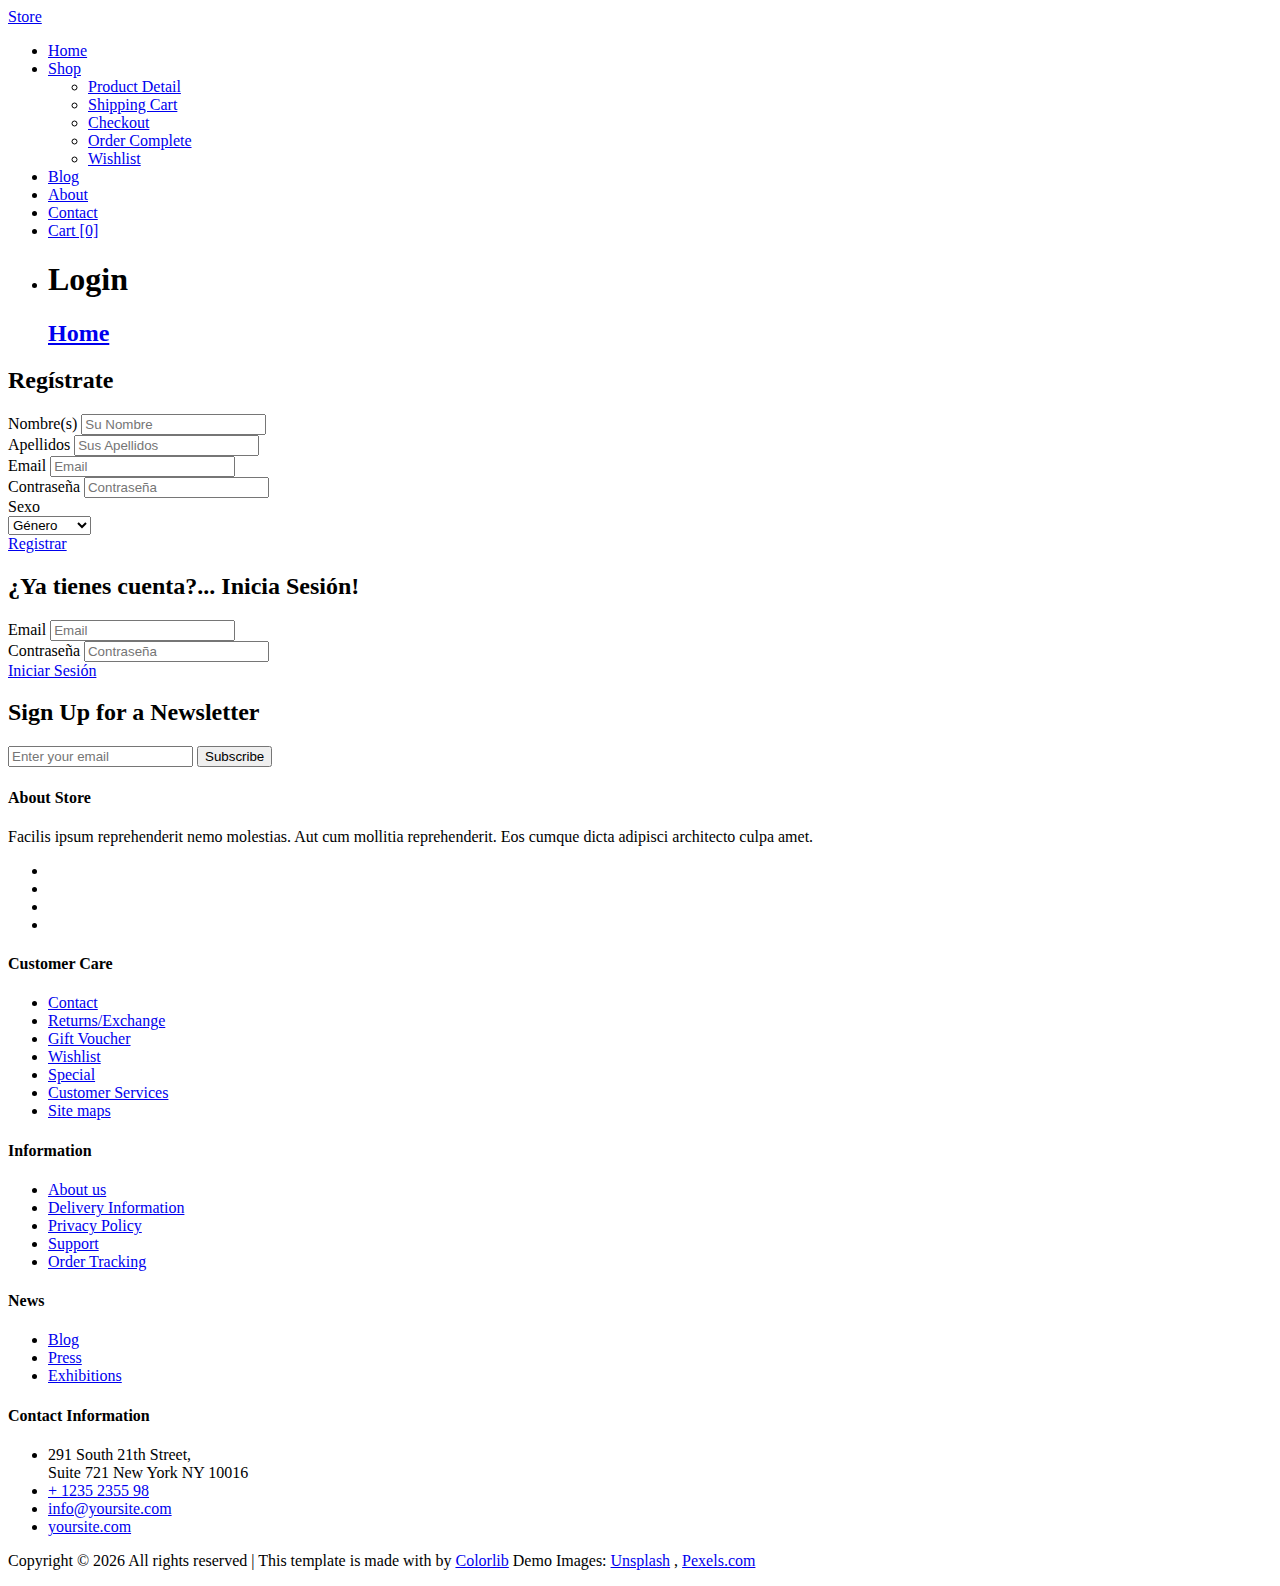
==== login.html @ 61b81c06 "Página de Login Terminada" ====
<!DOCTYPE HTML>
<html>

<head>
    <meta charset="utf-8">
    <meta http-equiv="X-UA-Compatible" content="IE=edge">
    <title>Store Template</title>
    <meta name="viewport" content="width=device-width, initial-scale=1">
    <meta name="description" content="" />
    <meta name="keywords" content="" />
    <meta name="author" content="" />

    <!-- Facebook and Twitter integration -->
    <meta property="og:title" content="" />
    <meta property="og:image" content="" />
    <meta property="og:url" content="" />
    <meta property="og:site_name" content="" />
    <meta property="og:description" content="" />
    <meta name="twitter:title" content="" />
    <meta name="twitter:image" content="" />
    <meta name="twitter:url" content="" />
    <meta name="twitter:card" content="" />

    <link href="https://fonts.googleapis.com/css?family=Roboto:100,300,400,500,700" rel="stylesheet">

    <!-- Animate.css -->
    <link rel="stylesheet" href="css/animate.css">
    <!-- Icomoon Icon Fonts-->
    <link rel="stylesheet" href="css/icomoon.css">
    <!-- Bootstrap  -->
    <link rel="stylesheet" href="css/bootstrap.css">

    <!-- Magnific Popup -->
    <link rel="stylesheet" href="css/magnific-popup.css">

    <!-- Flexslider  -->
    <link rel="stylesheet" href="css/flexslider.css">

    <!-- Owl Carousel -->
    <link rel="stylesheet" href="css/owl.carousel.min.css">
    <link rel="stylesheet" href="css/owl.theme.default.min.css">

    <!-- Date Picker -->
    <link rel="stylesheet" href="css/bootstrap-datepicker.css">
    <!-- Flaticons  -->
    <link rel="stylesheet" href="fonts/flaticon/font/flaticon.css">

    <!-- Theme style  -->
    <link rel="stylesheet" href="css/style.css">

    <!-- Modernizr JS -->
    <script src="js/modernizr-2.6.2.min.js"></script>
    <!-- FOR IE9 below -->
    <!--[if lt IE 9]>
	<script src="js/respond.min.js"></script>
	<![endif]-->

</head>

<body>

    <div class="colorlib-loader"></div>

    <div id="page">
        <nav class="colorlib-nav" role="navigation">
            <div class="top-menu">
                <div class="container">
                    <div class="row">
                        <div class="col-xs-2">
                            <div id="colorlib-logo">
                                <a href="index.html">Store</a>
                            </div>
                        </div>
                        <div class="col-xs-10 text-right menu-1">
                            <ul>
                                <li>
                                    <a href="index.html">Home</a>
                                </li>
                                <li class="has-dropdown active">
                                    <a href="shop.html">Shop</a>
                                    <ul class="dropdown">
                                        <li>
                                            <a href="product-detail.html">Product Detail</a>
                                        </li>
                                        <li>
                                            <a href="cart.html">Shipping Cart</a>
                                        </li>
                                        <li>
                                            <a href="checkout.html">Checkout</a>
                                        </li>
                                        <li>
                                            <a href="order-complete.html">Order Complete</a>
                                        </li>
                                        <li>
                                            <a href="add-to-wishlist.html">Wishlist</a>
                                        </li>
                                    </ul>
                                </li>
                                <li>
                                    <a href="blog.html">Blog</a>
                                </li>
                                <li>
                                    <a href="about.html">About</a>
                                </li>
                                <li>
                                    <a href="contact.html">Contact</a>
                                </li>
                                <li>
                                    <a href="cart.html">
                                        <i class="icon-shopping-cart"></i> Cart [0]</a>
                                </li>
                            </ul>
                        </div>
                    </div>
                </div>
            </div>
        </nav>
        <aside id="colorlib-hero" class="breadcrumbs">
            <div class="flexslider">
                <ul class="slides">
                    <li style="background-image: url(images/cover-img-1.jpg);">
                        <div class="overlay"></div>
                        <div class="container-fluid">
                            <div class="row">
                                <div class="col-md-6 col-md-offset-3 col-sm-12 col-xs-12 slider-text">
                                    <div class="slider-text-inner text-center">
                                        <h1>Login</h1>
                                        <h2 class="bread">
                                            <span>
                                                <a href="index.html">Home</a>
                                            </span>
                                        </h2>
                                    </div>
                                </div>
                            </div>
                        </div>
                    </li>
                </ul>
            </div>
        </aside>
        <div class="colorlib-shop">
            <div class="container">
                <div class="col-md-6">
                    <form method="post" class="colorlib-form">
                        <h2>Regístrate</h2>
                        <div class="row">
                            <div class="col-md-12">
                                <div class="form-group">
                                    <div class="col-md-6">
                                        <label for="fname">Nombre(s)</label>
                                        <input type="text" name="fname" id="fname" class="form-control" placeholder="Su Nombre" required>
                                    </div>
                                    <div class="col-md-6">
                                        <label for="lname">Apellidos</label>
                                        <input type="text" name="lname" id="lname" class="form-control" placeholder="Sus Apellidos" required>
                                    </div>
                                </div>
                                <div class="form-group">
                                    <div class="col-md-12">
                                        <label for="email">Email</label>
                                        <input type="email" name="email" id="email" class="form-control" placeholder="Email" required>
                                    </div>
                                </div>
                                <div class="form-group">
                                    <div class="col-md-12">
                                        <label for="pass">Contraseña</label>
                                        <input type="password" name="pass" id="pass" class="form-control" placeholder="Contraseña" required>
                                    </div>
                                </div>
                                <div class="form-group">
                                    <div class="col-md-12">
                                        <label for="sex">Sexo</label>
                                        <div class="form-field">
                                            <i class="icon icon-arrow-down2"></i>
                                            <select name="sex" id="sex" class="form-control">
                                                <option value="#">Género</option>
                                                <option value="#">Masculino</option>
                                                <option value="#">Femenino</option>
                                            </select>
                                        </div>
                                    </div>
                                </div>
                                <div class="col-12 pull-right">
                                    <a href="#" class="btn btn-primary">Registrar</a>
                                </div>
                            </div>
                        </div>
                    </form>
                </div>
                <div class="col-md-6">
                    <form method="post" class="colorlib-form">
                        <div class="row">
                            <h2>¿Ya tienes cuenta?... Inicia Sesión!</h2>
                            <div class="col-md-12">
                                <div class="form-group">
                                    <label for="email">Email</label>
                                    <input type="email" name="email" id="email" class="form-control" placeholder="Email" required>
                                </div>
                            </div>
                            <div class="col-md-12">
                                <div class="form-group">
                                    <label for="pass">Contraseña</label>
                                    <input type="password" name="pass" id="pass" class="form-control" placeholder="Contraseña" required>
                                </div>
                            </div>
                            <div class="col-12 pull-right">
                                <a href="#" class="btn btn-primary">Iniciar Sesión</a>
                            </div>
                        </div>
                    </form>
                </div>
            </div>
        </div>
        <div id="colorlib-subscribe">
            <div class="overlay"></div>
            <div class="container">
                <div class="row">
                    <div class="col-md-8 col-md-offset-2">
                        <div class="col-md-6 text-center">
                            <h2>
                                <i class="icon-paperplane"></i>Sign Up for a Newsletter</h2>
                        </div>
                        <div class="col-md-6">
                            <form class="form-inline qbstp-header-subscribe">
                                <div class="row">
                                    <div class="col-md-12 col-md-offset-0">
                                        <div class="form-group">
                                            <input type="text" class="form-control" id="email" placeholder="Enter your email">
                                            <button type="submit" class="btn btn-primary">Subscribe</button>
                                        </div>
                                    </div>
                                </div>
                            </form>
                        </div>
                    </div>
                </div>
            </div>
        </div>

        <footer id="colorlib-footer" role="contentinfo">
            <div class="container">
                <div class="row row-pb-md">
                    <div class="col-md-3 colorlib-widget">
                        <h4>About Store</h4>
                        <p>Facilis ipsum reprehenderit nemo molestias. Aut cum mollitia reprehenderit. Eos cumque dicta adipisci
                            architecto culpa amet.</p>
                        <p>
                            <ul class="colorlib-social-icons">
                                <li>
                                    <a href="#">
                                        <i class="icon-twitter"></i>
                                    </a>
                                </li>
                                <li>
                                    <a href="#">
                                        <i class="icon-facebook"></i>
                                    </a>
                                </li>
                                <li>
                                    <a href="#">
                                        <i class="icon-linkedin"></i>
                                    </a>
                                </li>
                                <li>
                                    <a href="#">
                                        <i class="icon-dribbble"></i>
                                    </a>
                                </li>
                            </ul>
                        </p>
                    </div>
                    <div class="col-md-2 colorlib-widget">
                        <h4>Customer Care</h4>
                        <p>
                            <ul class="colorlib-footer-links">
                                <li>
                                    <a href="#">Contact</a>
                                </li>
                                <li>
                                    <a href="#">Returns/Exchange</a>
                                </li>
                                <li>
                                    <a href="#">Gift Voucher</a>
                                </li>
                                <li>
                                    <a href="#">Wishlist</a>
                                </li>
                                <li>
                                    <a href="#">Special</a>
                                </li>
                                <li>
                                    <a href="#">Customer Services</a>
                                </li>
                                <li>
                                    <a href="#">Site maps</a>
                                </li>
                            </ul>
                        </p>
                    </div>
                    <div class="col-md-2 colorlib-widget">
                        <h4>Information</h4>
                        <p>
                            <ul class="colorlib-footer-links">
                                <li>
                                    <a href="#">About us</a>
                                </li>
                                <li>
                                    <a href="#">Delivery Information</a>
                                </li>
                                <li>
                                    <a href="#">Privacy Policy</a>
                                </li>
                                <li>
                                    <a href="#">Support</a>
                                </li>
                                <li>
                                    <a href="#">Order Tracking</a>
                                </li>
                            </ul>
                        </p>
                    </div>

                    <div class="col-md-2">
                        <h4>News</h4>
                        <ul class="colorlib-footer-links">
                            <li>
                                <a href="blog.html">Blog</a>
                            </li>
                            <li>
                                <a href="#">Press</a>
                            </li>
                            <li>
                                <a href="#">Exhibitions</a>
                            </li>
                        </ul>
                    </div>

                    <div class="col-md-3">
                        <h4>Contact Information</h4>
                        <ul class="colorlib-footer-links">
                            <li>291 South 21th Street,
                                <br> Suite 721 New York NY 10016</li>
                            <li>
                                <a href="tel://1234567920">+ 1235 2355 98</a>
                            </li>
                            <li>
                                <a href="mailto:info@yoursite.com">info@yoursite.com</a>
                            </li>
                            <li>
                                <a href="#">yoursite.com</a>
                            </li>
                        </ul>
                    </div>
                </div>
            </div>
            <div class="copy">
                <div class="row">
                    <div class="col-md-12 text-center">
                        <p>

                            <span class="block">
                                <!-- Link back to Colorlib can't be removed. Template is licensed under CC BY 3.0. -->
                                Copyright &copy;
                                <script>
                                    document.write(new Date().getFullYear());
                                </script> All rights reserved | This template is made with
                                <i class="icon-heart2" aria-hidden="true"></i> by
                                <a href="https://colorlib.com" target="_blank">Colorlib</a>
                                <!-- Link back to Colorlib can't be removed. Template is licensed under CC BY 3.0. -->
                            </span>
                            <span class="block">Demo Images:
                                <a href="http://unsplash.co/" target="_blank">Unsplash</a> ,
                                <a href="http://pexels.com/" target="_blank">Pexels.com</a>
                            </span>
                        </p>
                    </div>
                </div>
            </div>
        </footer>
    </div>


    <div class="gototop js-top">
        <a href="#" class="js-gotop">
            <i class="icon-arrow-up2"></i>
        </a>
    </div>

    <!-- jQuery -->
    <script src="js/jquery.min.js"></script>
    <!-- jQuery Easing -->
    <script src="js/jquery.easing.1.3.js"></script>
    <!-- Bootstrap -->
    <script src="js/bootstrap.min.js"></script>
    <!-- Waypoints -->
    <script src="js/jquery.waypoints.min.js"></script>
    <!-- Flexslider -->
    <script src="js/jquery.flexslider-min.js"></script>
    <!-- Owl carousel -->
    <script src="js/owl.carousel.min.js"></script>
    <!-- Magnific Popup -->
    <script src="js/jquery.magnific-popup.min.js"></script>
    <script src="js/magnific-popup-options.js"></script>
    <!-- Date Picker -->
    <script src="js/bootstrap-datepicker.js"></script>
    <!-- Stellar Parallax -->
    <script src="js/jquery.stellar.min.js"></script>
    <!-- Main -->
    <script src="js/main.js"></script>

</body>

</html>
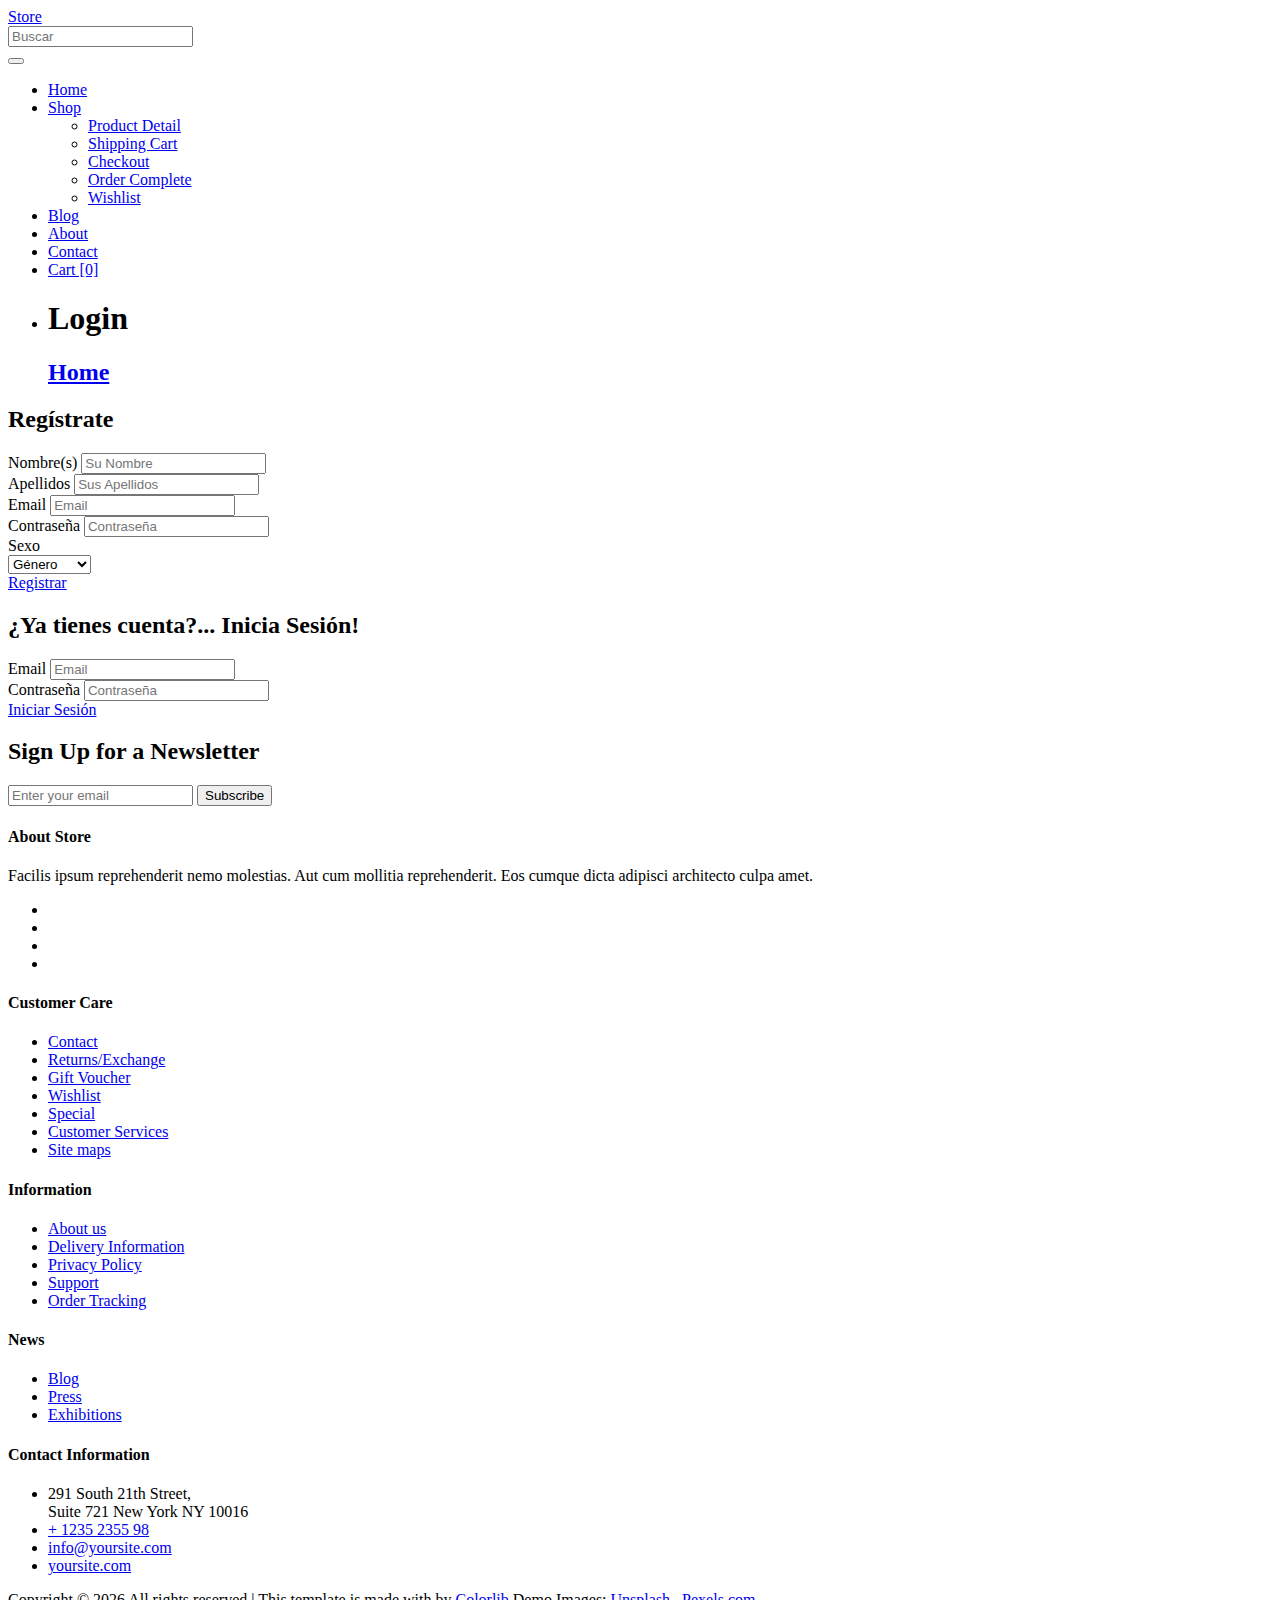
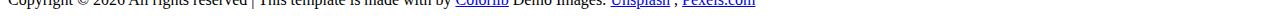
==== commit b973eb2f: "Arreglando Search" ====
--- a/login.html
+++ b/login.html
@@ -20,6 +20,10 @@
     <meta name="twitter:image" content="" />
     <meta name="twitter:url" content="" />
     <meta name="twitter:card" content="" />
+    <style>
+        * {
+        }
+    </style>
 
     <link href="https://fonts.googleapis.com/css?family=Roboto:100,300,400,500,700" rel="stylesheet">
 
@@ -71,7 +75,21 @@
                                 <a href="index.html">Store</a>
                             </div>
                         </div>
-                        <div class="col-xs-10 text-right menu-1">
+                        <div class="col-xs-5">
+                            <form role="search">
+                                    <div class="form-group">
+                                        <div class="col-xs-9">
+                                            <input type="text" class="form-control" placeholder="Buscar">
+                                        </div>
+                                        <div class="col-xs-3">
+                                            <button type="submit" class="btn cart">
+                                                <span class="icon icon-search"></span>
+                                            </button>
+                                        </div>
+                                </div>
+                            </form>
+                        </div>
+                        <div class="col-xs-5 text-right menu-1">
                             <ul>
                                 <li>
                                     <a href="index.html">Home</a>
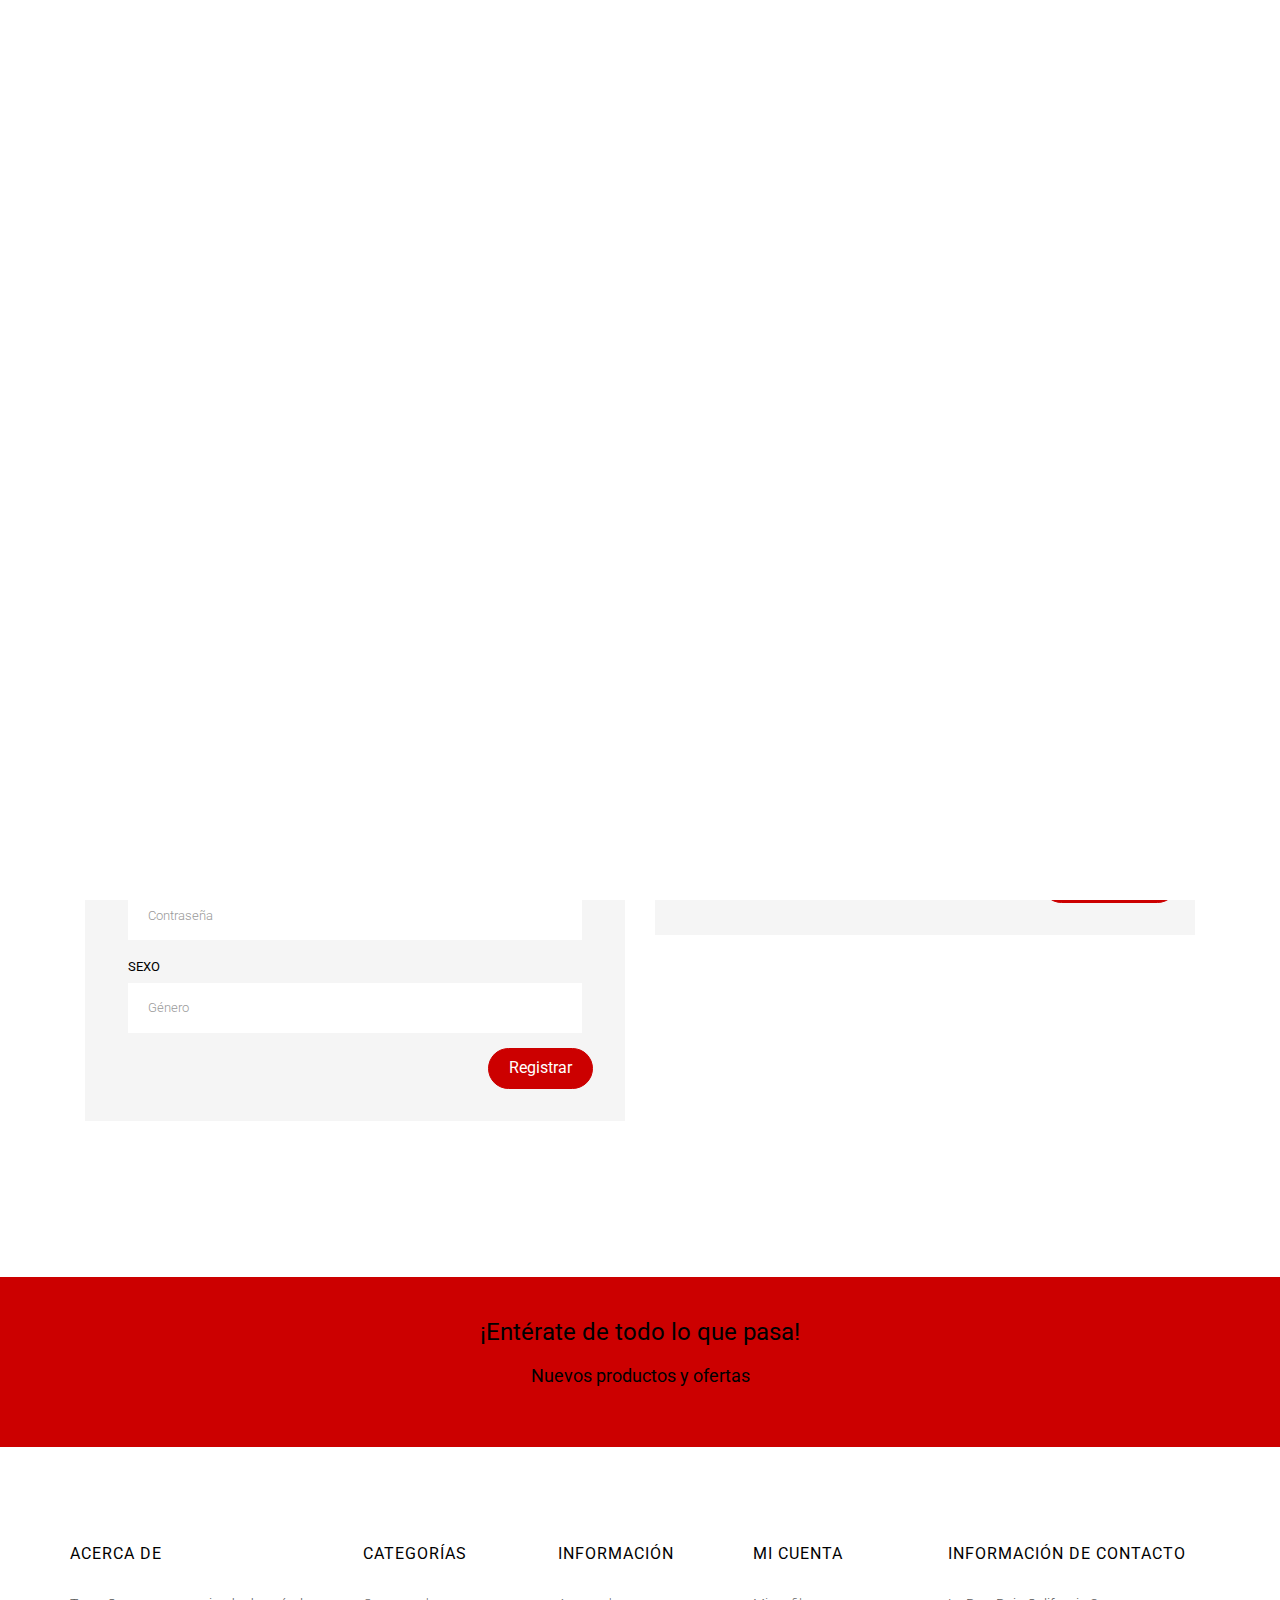
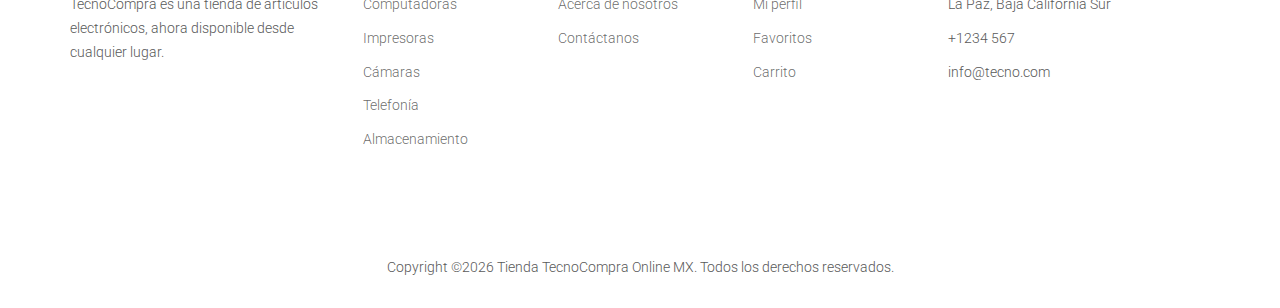
==== commit 0a879895: "Merge remote-tracking branch 'origin/Maribel' into Michell" ====
--- a/login.html
+++ b/login.html
@@ -4,7 +4,7 @@
 <head>
     <meta charset="utf-8">
     <meta http-equiv="X-UA-Compatible" content="IE=edge">
-    <title>Store Template</title>
+    <title>TecnoCompra</title>
     <meta name="viewport" content="width=device-width, initial-scale=1">
     <meta name="description" content="" />
     <meta name="keywords" content="" />
@@ -20,10 +20,7 @@
     <meta name="twitter:image" content="" />
     <meta name="twitter:url" content="" />
     <meta name="twitter:card" content="" />
-    <style>
-        * {
-        }
-    </style>
+    
 
     <link href="https://fonts.googleapis.com/css?family=Roboto:100,300,400,500,700" rel="stylesheet">
 
@@ -67,15 +64,13 @@
 
     <div id="page">
         <nav class="colorlib-nav" role="navigation">
-            <div class="top-menu">
-                <div class="container">
-                    <div class="row">
-                        <div class="col-xs-2">
-                            <div id="colorlib-logo">
-                                <a href="index.html">Store</a>
-                            </div>
-                        </div>
-                        <div class="col-xs-5">
+			<div class="top-menu">
+				<div class="container">
+					<div class="row">
+						<div class="col-xs-2">
+							<div id="colorlib-logo"><a href="index.html" ><img src="images/logo.png" alt="TecnoCompra" width="200px"></a></div>
+						</div>
+						<div class="col-xs-4">
                             <form role="search">
                                     <div class="form-group">
                                         <div class="col-xs-9">
@@ -89,50 +84,31 @@
                                 </div>
                             </form>
                         </div>
-                        <div class="col-xs-5 text-right menu-1">
-                            <ul>
-                                <li>
-                                    <a href="index.html">Home</a>
-                                </li>
-                                <li class="has-dropdown active">
-                                    <a href="shop.html">Shop</a>
-                                    <ul class="dropdown">
-                                        <li>
-                                            <a href="product-detail.html">Product Detail</a>
-                                        </li>
-                                        <li>
-                                            <a href="cart.html">Shipping Cart</a>
-                                        </li>
-                                        <li>
-                                            <a href="checkout.html">Checkout</a>
-                                        </li>
-                                        <li>
-                                            <a href="order-complete.html">Order Complete</a>
-                                        </li>
-                                        <li>
-                                            <a href="add-to-wishlist.html">Wishlist</a>
-                                        </li>
-                                    </ul>
-                                </li>
-                                <li>
-                                    <a href="blog.html">Blog</a>
-                                </li>
-                                <li>
-                                    <a href="about.html">About</a>
-                                </li>
-                                <li>
-                                    <a href="contact.html">Contact</a>
-                                </li>
-                                <li>
-                                    <a href="cart.html">
-                                        <i class="icon-shopping-cart"></i> Cart [0]</a>
-                                </li>
-                            </ul>
-                        </div>
-                    </div>
-                </div>
-            </div>
-        </nav>
+						
+						<div class="col-xs-6 text-right menu-1">
+							<ul>
+								
+								<li class="active"><a href="index.html"><i class="icon-home"></i></a></li>
+								<li><a href="shop.html"><i class="icon-tags"></i> Comprar</a></li>
+								<!--<li class="has-dropdown">
+									<a href="shop.html">Comprar</a>
+									<ul class="dropdown">
+										<li><a href="product-detail.html">Product Detail</a></li>
+										<li><a href="cart.html">Shipping Cart</a></li>
+										<li><a href="checkout.html">Checkout</a></li>
+										<li><a href="order-complete.html">Order Complete</a></li>
+										<li><a href="add-to-wishlist.html">Wishlist</a></li>
+									</ul>
+								</li>!-->
+								<li><a href="login.html"><i class="icon-user"></i> Iniciar Sesión</a></li>
+								<li><a href="add-to-wishlist.html"><i class="icon-heart"></i> Favoritos</a></li>
+								<li><a href="cart.html"><i class="icon-shopping-cart"></i> Carrito (0)</a></li>
+							</ul>
+						</div>
+					</div>
+				</div>
+			</div>
+		</nav>
         <aside id="colorlib-hero" class="breadcrumbs">
             <div class="flexslider">
                 <ul class="slides">
@@ -142,10 +118,10 @@
                             <div class="row">
                                 <div class="col-md-6 col-md-offset-3 col-sm-12 col-xs-12 slider-text">
                                     <div class="slider-text-inner text-center">
-                                        <h1>Login</h1>
+                                        <h1> Iniciar Sesión</h1>
                                         <h2 class="bread">
                                             <span>
-                                                <a href="index.html">Home</a>
+                                                <a href="index.html"><i class="icon-home"></i></a>
                                             </span>
                                         </h2>
                                     </div>
@@ -234,167 +210,86 @@
             <div class="container">
                 <div class="row">
                     <div class="col-md-8 col-md-offset-2">
-                        <div class="col-md-6 text-center">
-                            <h2>
-                                <i class="icon-paperplane"></i>Sign Up for a Newsletter</h2>
-                        </div>
-                        <div class="col-md-6">
-                            <form class="form-inline qbstp-header-subscribe">
-                                <div class="row">
-                                    <div class="col-md-12 col-md-offset-0">
-                                        <div class="form-group">
-                                            <input type="text" class="form-control" id="email" placeholder="Enter your email">
-                                            <button type="submit" class="btn btn-primary">Subscribe</button>
-                                        </div>
-                                    </div>
-                                </div>
-                            </form>
-                        </div>
+                        <div class="col-md-12 text-center">
+                         <h3><i class="icon-paperplane"></i>¡Entérate de todo lo que pasa!</h3>
+							<h4>Nuevos productos y ofertas </h4>
+                        </div>
+                       
                     </div>
                 </div>
             </div>
         </div>
 
         <footer id="colorlib-footer" role="contentinfo">
-            <div class="container">
-                <div class="row row-pb-md">
-                    <div class="col-md-3 colorlib-widget">
-                        <h4>About Store</h4>
-                        <p>Facilis ipsum reprehenderit nemo molestias. Aut cum mollitia reprehenderit. Eos cumque dicta adipisci
-                            architecto culpa amet.</p>
-                        <p>
-                            <ul class="colorlib-social-icons">
-                                <li>
-                                    <a href="#">
-                                        <i class="icon-twitter"></i>
-                                    </a>
-                                </li>
-                                <li>
-                                    <a href="#">
-                                        <i class="icon-facebook"></i>
-                                    </a>
-                                </li>
-                                <li>
-                                    <a href="#">
-                                        <i class="icon-linkedin"></i>
-                                    </a>
-                                </li>
-                                <li>
-                                    <a href="#">
-                                        <i class="icon-dribbble"></i>
-                                    </a>
-                                </li>
-                            </ul>
-                        </p>
-                    </div>
-                    <div class="col-md-2 colorlib-widget">
-                        <h4>Customer Care</h4>
-                        <p>
-                            <ul class="colorlib-footer-links">
-                                <li>
-                                    <a href="#">Contact</a>
-                                </li>
-                                <li>
-                                    <a href="#">Returns/Exchange</a>
-                                </li>
-                                <li>
-                                    <a href="#">Gift Voucher</a>
-                                </li>
-                                <li>
-                                    <a href="#">Wishlist</a>
-                                </li>
-                                <li>
-                                    <a href="#">Special</a>
-                                </li>
-                                <li>
-                                    <a href="#">Customer Services</a>
-                                </li>
-                                <li>
-                                    <a href="#">Site maps</a>
-                                </li>
-                            </ul>
-                        </p>
-                    </div>
-                    <div class="col-md-2 colorlib-widget">
-                        <h4>Information</h4>
-                        <p>
-                            <ul class="colorlib-footer-links">
-                                <li>
-                                    <a href="#">About us</a>
-                                </li>
-                                <li>
-                                    <a href="#">Delivery Information</a>
-                                </li>
-                                <li>
-                                    <a href="#">Privacy Policy</a>
-                                </li>
-                                <li>
-                                    <a href="#">Support</a>
-                                </li>
-                                <li>
-                                    <a href="#">Order Tracking</a>
-                                </li>
-                            </ul>
-                        </p>
-                    </div>
-
-                    <div class="col-md-2">
-                        <h4>News</h4>
-                        <ul class="colorlib-footer-links">
-                            <li>
-                                <a href="blog.html">Blog</a>
-                            </li>
-                            <li>
-                                <a href="#">Press</a>
-                            </li>
-                            <li>
-                                <a href="#">Exhibitions</a>
-                            </li>
-                        </ul>
-                    </div>
-
-                    <div class="col-md-3">
-                        <h4>Contact Information</h4>
-                        <ul class="colorlib-footer-links">
-                            <li>291 South 21th Street,
-                                <br> Suite 721 New York NY 10016</li>
-                            <li>
-                                <a href="tel://1234567920">+ 1235 2355 98</a>
-                            </li>
-                            <li>
-                                <a href="mailto:info@yoursite.com">info@yoursite.com</a>
-                            </li>
-                            <li>
-                                <a href="#">yoursite.com</a>
-                            </li>
-                        </ul>
-                    </div>
-                </div>
-            </div>
-            <div class="copy">
-                <div class="row">
-                    <div class="col-md-12 text-center">
-                        <p>
-
-                            <span class="block">
-                                <!-- Link back to Colorlib can't be removed. Template is licensed under CC BY 3.0. -->
-                                Copyright &copy;
-                                <script>
-                                    document.write(new Date().getFullYear());
-                                </script> All rights reserved | This template is made with
-                                <i class="icon-heart2" aria-hidden="true"></i> by
-                                <a href="https://colorlib.com" target="_blank">Colorlib</a>
-                                <!-- Link back to Colorlib can't be removed. Template is licensed under CC BY 3.0. -->
-                            </span>
-                            <span class="block">Demo Images:
-                                <a href="http://unsplash.co/" target="_blank">Unsplash</a> ,
-                                <a href="http://pexels.com/" target="_blank">Pexels.com</a>
-                            </span>
-                        </p>
-                    </div>
-                </div>
-            </div>
-        </footer>
+			<div class="container">
+				<div class="row row-pb-md">
+					<div class="col-md-3 colorlib-widget">
+						<h4>Acerca de</h4>
+						<p>TecnoCompra es una tienda de artículos electrónicos, ahora disponible desde cualquier lugar.</p>
+						<p>
+							<ul class="colorlib-social-icons">
+								<li><a href="#"><i class="icon-twitter"></i></a></li>
+								<li><a href="#"><i class="icon-facebook"></i></a></li>
+								<li><a href="#"><i class="icon-linkedin"></i></a></li>
+							</ul>
+						</p>
+					</div>
+					<div class="col-md-2 colorlib-widget">
+						<h4>Categorías</h4>
+						<p>
+							<ul class="colorlib-footer-links">
+								<li><a href="#">Computadoras</a></li>
+								<li><a href="#">Impresoras</a></li>
+								<li><a href="#">Cámaras</a></li>
+								<li><a href="#">Telefonía</a></li>
+								<li><a href="#">Almacenamiento</a></li>
+							</ul>
+						</p>
+					</div>
+					<div class="col-md-2 colorlib-widget">
+						<h4>Información</h4>
+						<p>
+							<ul class="colorlib-footer-links">
+								<li><a href="about.html"><i class="icon-paperclip"></i> Acerca de nosotros</a></li>
+								<li><a href="contact.html"><i class="icon-globe"></i> Contáctanos</a></li>
+				
+							</ul>
+						</p>
+					</div>
+
+					<div class="col-md-2">
+						<h4>Mi Cuenta</h4>
+						<ul class="colorlib-footer-links">
+							<li><a href="login.html"><i class="icon-user"></i> Mi perfil</a></li>
+								<li><a href="add-to-wishlist.html"><i class="icon-heart"></i> Favoritos</a></li>
+								<li><a href="cart.html"><i class="icon-shopping-cart"></i> Carrito</a></li>
+						</ul>
+					</div>
+
+					<div class="col-md-3">
+						<h4>Información de contacto</h4>
+						<ul class="colorlib-footer-links">
+							<li><i class="icon-map-marker"></i> La Paz, Baja California Sur</li>
+							<li><i class="icon-phone"></i> +1234 567</li>
+							<li><i class="icon-envelope"></i> info@tecno.com</li>
+						</ul>
+					</div>
+				</div>
+			</div>
+			<div class="copy">
+				<div class="row">
+					<div class="col-md-12 text-center">
+						<p>
+							
+							<span class="block"><!-- Link back to Colorlib can't be removed. Template is licensed under CC BY 3.0. -->
+Copyright &copy;<script>document.write(new Date().getFullYear());</script> Tienda TecnoCompra Online MX. Todos los derechos reservados. 
+<!-- Link back to Colorlib can't be removed. Template is licensed under CC BY 3.0. --></span> 
+							
+						</p>
+					</div>
+				</div>
+			</div>
+		</footer>
     </div>
 
 
--- a/css/style.css
+++ b/css/style.css
@@ -0,0 +1,2116 @@
+@font-face {
+  font-family: 'icomoon';
+  src: url("../fonts/icomoon/icomoon.eot?srf3rx");
+  src: url("../fonts/icomoon/icomoon.eot?srf3rx#iefix") format("embedded-opentype"), url("../fonts/icomoon/icomoon.ttf?srf3rx") format("truetype"), url("../fonts/icomoon/icomoon.woff?srf3rx") format("woff"), url("../fonts/icomoon/icomoon.svg?srf3rx#icomoon") format("svg");
+  font-weight: normal;
+  font-style: normal; }
+
+/* =======================================================
+*
+* 	Template Style 
+*
+* ======================================================= */
+body {
+  font-family: "Roboto", Arial, sans-serif;
+  font-weight: 300;
+  font-size: 14px;
+  line-height: 1.7;
+  color: #595959;
+  background: #fff; }
+
+#page {
+  position: relative;
+  overflow-x: hidden;
+  width: 100%;
+  height: 100%;
+  -webkit-transition: 0.5s;
+  -o-transition: 0.5s;
+  transition: 0.5s; }
+  .offcanvas #page {
+    overflow: hidden;
+    position: absolute; }
+    .offcanvas #page:after {
+      -webkit-transition: 2s;
+      -o-transition: 2s;
+      transition: 2s;
+      position: absolute;
+      top: 0;
+      right: 0;
+      bottom: 0;
+      left: 0;
+      z-index: 101;
+      background: rgba(0, 0, 0, 0.7);
+      content: ""; }
+
+a {
+  color: #cc0000;
+  -webkit-transition: 0.5s;
+  -o-transition: 0.5s;
+  transition: 0.5s; }
+  a:hover, a:active, a:focus {
+    color: #cc0000;
+    outline: none;
+    text-decoration: none; }
+
+p {
+  margin-bottom: 20px; }
+
+h1, h2, h3, h4, h5, h6, figure {
+  color: #000;
+  font-family: "Roboto", Arial, sans-serif;
+  font-weight: 400;
+  margin: 0 0 20px 0; }
+
+::-webkit-selection {
+  color: #fff;
+  background: #cc0000; }
+
+::-moz-selection {
+  color: #fff;
+  background: #cc0000; }
+
+::selection {
+  color: #fff;
+  background: #cc0000; }
+
+@media screen and (max-width: 768px) {
+  .colorlib-nav {
+    margin: 0; } }
+
+.colorlib-nav .top-menu {
+  padding: 40px 30px; }
+  @media screen and (max-width: 768px) {
+    .colorlib-nav .top-menu {
+      padding: 28px 1em; } }
+
+.colorlib-nav #colorlib-logo {
+  font-size: 20px;
+  margin: 0;
+  padding: 0;
+  text-transform: uppercase;
+  font-weight: 600; }
+  .colorlib-nav #colorlib-logo a {
+    position: relative;
+    color: #000; }
+
+@media screen and (max-width: 768px) {
+  .colorlib-nav .menu-1 {
+    display: none; } }
+
+.colorlib-nav ul {
+  padding: 0;
+  margin: 8px 0 0 0; }
+  .colorlib-nav ul li {
+    padding: 0;
+    margin: 0;
+    list-style: none;
+    display: inline;
+    font-weight: 400; }
+    .colorlib-nav ul li a {
+      position: relative;
+      font-size: 15px;
+      padding: 30px 12px;
+      color: rgba(0, 0, 0, 0.7);
+      -webkit-transition: 0.5s;
+      -o-transition: 0.5s;
+      transition: 0.5s; }
+      .colorlib-nav ul li a:hover {
+        color: #cc0000; }
+    .colorlib-nav ul li.has-dropdown {
+      position: relative; }
+      .colorlib-nav ul li.has-dropdown .dropdown {
+        width: 140px;
+        -webkit-box-shadow: 0px 14px 33px -9px rgba(0, 0, 0, 0.75);
+        -moz-box-shadow: 0px 14px 33px -9px rgba(0, 0, 0, 0.75);
+        box-shadow: 0px 14px 33px -9px rgba(0, 0, 0, 0.75);
+        z-index: 1002;
+        visibility: hidden;
+        opacity: 0;
+        position: absolute;
+        top: 40px;
+        left: 0;
+        text-align: left;
+        background: #000;
+        padding: 20px;
+        -webkit-border-radius: 4px;
+        -moz-border-radius: 4px;
+        -ms-border-radius: 4px;
+        border-radius: 4px;
+        -webkit-transition: 0s;
+        -o-transition: 0s;
+        transition: 0s; }
+        .colorlib-nav ul li.has-dropdown .dropdown:before {
+          bottom: 100%;
+          left: 40px;
+          border: solid transparent;
+          content: " ";
+          height: 0;
+          width: 0;
+          position: absolute;
+          pointer-events: none;
+          border-bottom-color: #000;
+          border-width: 8px;
+          margin-left: -8px; }
+        .colorlib-nav ul li.has-dropdown .dropdown li {
+          display: block;
+          margin-bottom: 7px; }
+          .colorlib-nav ul li.has-dropdown .dropdown li:last-child {
+            margin-bottom: 0; }
+          .colorlib-nav ul li.has-dropdown .dropdown li a {
+            padding: 2px 0;
+            display: block;
+            color: #999999;
+            line-height: 1.2;
+            text-transform: none;
+            font-size: 13px;
+            letter-spacing: 0; }
+            .colorlib-nav ul li.has-dropdown .dropdown li a:hover {
+              color: #fff; }
+      .colorlib-nav ul li.has-dropdown:hover a, .colorlib-nav ul li.has-dropdown:focus a {
+        color: #cc0000; }
+    .colorlib-nav ul li.btn-cta a {
+      padding: 30px 0px !important;
+      color: #fff; }
+      .colorlib-nav ul li.btn-cta a span {
+        background: #ff0000;
+        padding: 4px 10px;
+        display: -moz-inline-stack;
+        display: inline-block;
+        zoom: 1;
+        *display: inline;
+        -webkit-transition: 0.3s;
+        -o-transition: 0.3s;
+        transition: 0.3s;
+        -webkit-border-radius: 100px;
+        -moz-border-radius: 100px;
+        -ms-border-radius: 100px;
+        border-radius: 100px; }
+      .colorlib-nav ul li.btn-cta a:hover span {
+        -webkit-box-shadow: 0px 14px 20px -9px rgba(0, 0, 0, 0.75);
+        -moz-box-shadow: 0px 14px 20px -9px rgba(0, 0, 0, 0.75);
+        box-shadow: 0px 14px 20px -9px rgba(0, 0, 0, 0.75); }
+    .colorlib-nav ul li.active > a {
+      color: #cc0000!important;
+      position: relative; }
+      .colorlib-nav ul li.active > a:after {
+        opacity: 1;
+        -webkit-transform: translate3d(0, 0, 0);
+        transform: translate3d(0, 0, 0); }
+
+#colorlib-counter,
+.colorlib-bg {
+  background-size: cover;
+  background-position: top center;
+  background-repeat: no-repeat;
+  position: relative; }
+
+.colorlib-video {
+  overflow: hidden; }
+  @media screen and (max-width: 992px) {
+    .colorlib-video {
+      height: 450px; } }
+  .colorlib-video a {
+    z-index: 1001;
+    position: absolute;
+    top: 50%;
+    left: 50%;
+    margin-top: -45px;
+    margin-left: -45px;
+    width: 90px;
+    height: 90px;
+    display: table;
+    text-align: center;
+    background: #fff;
+    -webkit-box-shadow: 0px 14px 30px -15px rgba(0, 0, 0, 0.75);
+    -moz-box-shadow: 0px 14px 30px -15px rgba(0, 0, 0, 0.75);
+    -ms-box-shadow: 0px 14px 30px -15px rgba(0, 0, 0, 0.75);
+    -o-box-shadow: 0px 14px 30px -15px rgba(0, 0, 0, 0.75);
+    box-shadow: 0px 14px 30px -15px rgba(0, 0, 0, 0.75);
+    -webkit-border-radius: 50%;
+    -moz-border-radius: 50%;
+    -ms-border-radius: 50%;
+    border-radius: 50%; }
+    .colorlib-video a i {
+      text-align: center;
+      display: table-cell;
+      vertical-align: middle;
+      font-size: 40px;
+      color: #cc0000; }
+  .colorlib-video .video-overlay {
+    position: absolute;
+    top: 0;
+    left: 0;
+    right: 0;
+    bottom: 0;
+    background: rgba(0, 0, 0, 0.2);
+    -webkit-transition: 0.5s;
+    -o-transition: 0.5s;
+    transition: 0.5s; }
+  .colorlib-video:hover .video-overlay {
+    background: rgba(0, 0, 0, 0.5) !important; }
+  .colorlib-video:hover a {
+    -webkit-transform: scale(1.1);
+    -moz-transform: scale(1.1);
+    -ms-transform: scale(1.1);
+    -o-transform: scale(1.1);
+    transform: scale(1.1); }
+
+#colorlib-hero {
+  height: 650px;
+  background: #fff url(../images/loader.gif) no-repeat center center;
+  width: 100%;
+  float: left;
+  z-index: 0;
+  margin-bottom: 9em; }
+  #colorlib-hero .btn {
+    font-size: 24px; }
+    #colorlib-hero .btn.btn-primary {
+      padding: 14px 30px !important; }
+  #colorlib-hero .flexslider {
+    border: none;
+    z-index: 1;
+    margin-bottom: 0; }
+    #colorlib-hero .flexslider .slides {
+      position: relative;
+      overflow: hidden; }
+      #colorlib-hero .flexslider .slides li {
+        background-repeat: no-repeat;
+        background-size: cover;
+        background-position: center center;
+        height: 650px;
+        position: relative; }
+        #colorlib-hero .flexslider .slides li .overlay {
+          position: absolute;
+          top: 0;
+          bottom: 0;
+          left: 0;
+          right: 0; }
+    #colorlib-hero .flexslider .flex-control-nav {
+      bottom: 5em;
+      z-index: 1000;
+      width: 0 auto; }
+      @media screen and (max-width: 768px) {
+        #colorlib-hero .flexslider .flex-control-nav {
+          bottom: 6em; } }
+      #colorlib-hero .flexslider .flex-control-nav li a {
+        background: rgba(255, 255, 255, 0.8);
+        -webkit-box-shadow: none;
+        box-shadow: none;
+        width: 12px;
+        height: 12px;
+        cursor: pointer; }
+        #colorlib-hero .flexslider .flex-control-nav li a.flex-active {
+          cursor: pointer;
+          background: transparent;
+          background: #ff0000 }
+    #colorlib-hero .flexslider .flex-direction-nav {
+      display: none; }
+    #colorlib-hero .flexslider .slider-text {
+      display: table;
+      opacity: 0;
+      height: 650px;
+      z-index: 9; }
+      #colorlib-hero .flexslider .slider-text > .slider-text-inner {
+        display: table-cell;
+        vertical-align: middle;
+        height: 650px; }
+        @media screen and (max-width: 768px) {
+          #colorlib-hero .flexslider .slider-text > .slider-text-inner {
+            text-align: center; } }
+        #colorlib-hero .flexslider .slider-text > .slider-text-inner .desc {
+          display: inline-block;
+          position: relative;
+          z-index: 0; }
+          #colorlib-hero .flexslider .slider-text > .slider-text-inner .desc:after {
+            position: absolute;
+            top: -3em;
+            left: -3em;
+            right: 0;
+            bottom: 0;
+            width: 310px;
+            height: 310px;
+            content: '';
+            background: #fff;
+            z-index: -1;
+            -webkit-border-radius: 50%;
+            -moz-border-radius: 50%;
+            -ms-border-radius: 50%;
+            border-radius: 50%; }
+        #colorlib-hero .flexslider .slider-text > .slider-text-inner h1, #colorlib-hero .flexslider .slider-text > .slider-text-inner h2 {
+          margin: 0;
+          padding: 0;
+          color: black;
+          text-transform: uppercase; }
+        #colorlib-hero .flexslider .slider-text > .slider-text-inner h1 {
+          color: #000; }
+        #colorlib-hero .flexslider .slider-text > .slider-text-inner .head-1 {
+          font-weight: 700;
+          font-size: 55px;
+          margin-bottom: 5px; }
+        #colorlib-hero .flexslider .slider-text > .slider-text-inner .head-2 {
+          font-size: 30px;
+          font-weight: 500;
+          margin-bottom: 10px;
+          letter-spacing: 5px; }
+        #colorlib-hero .flexslider .slider-text > .slider-text-inner .head-3 {
+          font-size: 40px;
+          font-weight: 100;
+          margin-bottom: 10px; }
+        #colorlib-hero .flexslider .slider-text > .slider-text-inner .category {
+          margin-bottom: 30px; }
+          #colorlib-hero .flexslider .slider-text > .slider-text-inner .category span {
+            font-weight: 100;
+            font-size: 20px;
+            color: gray; }
+        #colorlib-hero .flexslider .slider-text > .slider-text-inner .btn {
+          font-size: 12px;
+          text-transform: uppercase;
+          letter-spacing: 2px;
+          color: #fff;
+          padding: 20px 30px !important;
+          border: none; }
+          #colorlib-hero .flexslider .slider-text > .slider-text-inner .btn.btn-learn {
+            background: #ff0000;
+            color: #fff; }
+          #colorlib-hero .flexslider .slider-text > .slider-text-inner .btn:hover {
+            background: #000 !important; }
+          @media screen and (max-width: 480px) {
+            #colorlib-hero .flexslider .slider-text > .slider-text-inner .btn {
+              width: 100%; } }
+
+.breadcrumbs {
+  height: 300px !important; }
+  .breadcrumbs .slides li {
+    background-repeat: no-repeat;
+    background-size: cover;
+    background-position: center center;
+    height: 300px !important;
+    position: relative; }
+    .breadcrumbs .slides li .overlay {
+      position: absolute;
+      top: 0;
+      bottom: 0;
+      left: 0;
+      right: 0;
+      background: white;
+      background: -moz-linear-gradient(left, white 0%, rgba(255, 255, 255, 0) 100%);
+      background: -webkit-gradient(left top, right top, color-stop(0%, white), color-stop(100%, rgba(255, 255, 255, 0)));
+      background: -webkit-linear-gradient(left, white 0%, rgba(255, 255, 255, 0) 100%);
+      background: -o-linear-gradient(left, white 0%, rgba(255, 255, 255, 0) 100%);
+      background: -ms-linear-gradient(left, white 0%, rgba(255, 255, 255, 0) 100%);
+      background: -webkit-gradient(linear, left top, right top, from(white), to(rgba(255, 255, 255, 0)));
+      background: linear-gradient(to right, white 0%, rgba(255, 255, 255, 0) 100%);
+      filter: progid:DXImageTransform.Microsoft.gradient( startColorstr='#ffffff', endColorstr='#ffffff', GradientType=1 ); }
+  .breadcrumbs .slider-text {
+    height: 300px !important; }
+    .breadcrumbs .slider-text > .slider-text-inner {
+      height: 300px !important; }
+      @media screen and (max-width: 768px) {
+        .breadcrumbs .slider-text > .slider-text-inner {
+          text-align: center; } }
+      .breadcrumbs .slider-text > .slider-text-inner h1 {
+        font-size: 28px; }
+      .breadcrumbs .slider-text > .slider-text-inner .bread span {
+        font-size: 14px;
+        letter-spacing: 1px;
+        margin-left: 10px; }
+        .breadcrumbs .slider-text > .slider-text-inner .bread span:first-child {
+          margin-left: 0; }
+
+.colorlib-light-grey {
+  background: #fafafa; }
+
+#colorlib-featured-product,
+.colorlib-shop,
+#colorlib-contact,
+#colorlib-intro,
+#colorlib-testimony,
+.colorlib-blog,
+#colorlib-subscribe,
+#colorlib-footer {
+  padding-bottom: 9em;
+  clear: both; }
+
+.colorlib-shop .icon {
+  margin-bottom: 2em;
+  display: block; }
+  .colorlib-shop .icon i {
+    font-size: 100px;
+    color: #ff0000; }
+
+.f-product-1 {
+  display: block;
+  height: 500px;
+  margin-bottom: 30px; }
+
+.f-product-2 {
+  display: block;
+  height: 235px;
+  margin-bottom: 30px; }
+
+#colorlib-featured-product .desc {
+  position: relative;
+  z-index: 0; }
+  #colorlib-featured-product .desc:after {
+    position: absolute;
+    top: -1em;
+    left: -1.5em;
+    right: 0;
+    bottom: 0;
+    width: 100px;
+    height: 100px;
+    content: '';
+    background: #fff;
+    z-index: -1;
+    -webkit-border-radius: 50%;
+    -moz-border-radius: 50%;
+    -ms-border-radius: 50%;
+    border-radius: 50%; }
+  #colorlib-featured-product .desc h2 {
+    font-weight: 500;
+    text-transform: uppercase;
+    font-size: 16px;
+    margin-bottom: 0;
+    line-height: 1.5; }
+
+.product-entry {
+  margin-bottom: 40px; }
+  .product-entry .product-img {
+    display: block;
+    height: 350px;
+    margin-bottom: 20px;
+    position: relative; }
+    .product-entry .product-img .tag {
+      position: absolute;
+      top: 10px;
+      left: 10px; }
+      .product-entry .product-img .tag .new {
+        font-size: 11px;
+        background: #ff0000;
+        color: #fff;
+        padding: .3em .5em;
+        -webkit-border-radius: 2px;
+        -moz-border-radius: 2px;
+        -ms-border-radius: 2px;
+        border-radius: 2px; }
+      .product-entry .product-img .tag .sale {
+        font-size: 11px;
+        background: #39e600;
+        color: #fff;
+        padding: .3em .5em;
+        -webkit-border-radius: 2px;
+        -moz-border-radius: 2px;
+        -ms-border-radius: 2px;
+        border-radius: 2px; }
+    .product-entry .product-img .cart {
+      position: absolute;
+      bottom: 0;
+      left: 0;
+      right: 0;
+      background: rgba(0, 0, 0, 0.8);
+      width: 100%;
+      display: block;
+      padding: 0 1em;
+      opacity: 0;
+      -webkit-transition: 0.3s;
+      -o-transition: 0.3s;
+      transition: 0.3s; }
+      .product-entry .product-img .cart p {
+        display: block;
+        margin-bottom: 0;
+        width: 100%;
+        text-transform: uppercase;
+        font-size: 12px; }
+        .product-entry .product-img .cart p span {
+          display: inline-block; }
+          .product-entry .product-img .cart p span a {
+            display: block;
+            color: #fff;
+            padding: 1em; }
+            .product-entry .product-img .cart p span a:hover {
+              background: #ff0000; }
+  .product-entry .desc h3 {
+    font-size: 20px;
+    text-transform: uppercase;
+    font-size: 14px;
+    margin-bottom: 10px; }
+    .product-entry .desc h3 a {
+      color: #000; }
+  .product-entry .desc .price span {
+    color: #ff0000;
+    font-weight: 400; }
+  .product-entry .desc .price .sale {
+    color: gray;
+    text-decoration: line-through;
+    font-weight: 300; }
+  .product-entry:hover .product-img .cart {
+    opacity: 1; }
+
+.product-detail-wrap .product-img {
+  height: 400px;
+  margin-bottom: 8px; }
+
+.product-detail-wrap .thumb-nail {
+  width: 100%;
+  display: block;
+  float: left; }
+  @media screen and (max-width: 768px) {
+    .product-detail-wrap .thumb-nail {
+      margin-bottom: 2em; } }
+  .product-detail-wrap .thumb-nail .thumb-img {
+    height: 120px;
+    width: 31.87%;
+    float: left;
+    margin-left: 8px; }
+    .product-detail-wrap .thumb-nail .thumb-img:first-child {
+      margin-left: 0; }
+    @media screen and (max-width: 768px) {
+      .product-detail-wrap .thumb-nail .thumb-img {
+        width: 31.5%; } }
+
+.product-detail-wrap .desc {
+  display: block;
+  padding-left: 2em; }
+  .product-detail-wrap .desc h3 {
+    text-transform: uppercase;
+    font-size: 20px; }
+  .product-detail-wrap .desc .price {
+    width: 100%; }
+    .product-detail-wrap .desc .price span {
+      width: 49%;
+      display: inline-block;
+      font-weight: 400;
+      font-size: 18px;
+      color: #000; }
+    .product-detail-wrap .desc .price .rate {
+      font-size: 13px;
+      color: #b3b3b3; }
+      .product-detail-wrap .desc .price .rate i {
+        color: #ff0000; }
+  .product-detail-wrap .desc .btn-addtocart i {
+    color: #fff;
+    font-size: 20px;
+    padding-right: 10px; }
+
+.product-detail-wrap .quantity-left-minus {
+  border: 1px solid #e6e6e6;
+  padding: 10px; }
+
+.product-detail-wrap .quantity-right-plus {
+  border: 1px solid #e6e6e6;
+  padding: 10px; }
+
+.product-detail-wrap .btn {
+  -webkit-border-radius: 0;
+  -moz-border-radius: 0;
+  -ms-border-radius: 0;
+  border-radius: 0;
+  height: 40px;
+  display: table; }
+  .product-detail-wrap .btn i {
+    display: table-cell;
+    vertical-align: middle;
+    color: #000;
+    font-size: 10px; }
+
+.product-detail-wrap .form-control {
+  border: 1px solid #e6e6e6;
+  text-align: center;
+  height: 40px;
+  font-weight: 400; }
+
+.tabulation {
+  z-index: 1; }
+
+.tab-content {
+  padding: 3em 2em !important;
+  background: #fff;
+  border: 1px solid #e6e6e6;
+  margin-top: 20px; }
+  .tab-content h3 {
+    font-size: 18px;
+    margin-bottom: 40px; }
+  .tab-content .review {
+    width: 100%;
+    float: left;
+    margin-bottom: 30px; }
+    .tab-content .review .user-img {
+      width: 80px;
+      height: 80px;
+      -webkit-border-radius: 50%;
+      -moz-border-radius: 50%;
+      -ms-border-radius: 50%;
+      border-radius: 50%;
+      float: left; }
+    .tab-content .review .desc {
+      width: calc(100% - 100px);
+      float: right; }
+      .tab-content .review .desc h4 {
+        width: 100%;
+        margin-bottom: 10px; }
+        .tab-content .review .desc h4 span {
+          width: 49%;
+          display: inline-block; }
+          .tab-content .review .desc h4 span:first-child {
+            font-size: 16px; }
+          .tab-content .review .desc h4 span:last-child {
+            font-size: 12px;
+            color: #b3b3b3; }
+      .tab-content .review .desc .star {
+        width: 100%; }
+        .tab-content .review .desc .star span {
+          width: 49%;
+          display: inline-block; }
+        .tab-content .review .desc .star i {
+          color: #ff0000; }
+        .tab-content .review .desc .star .reply {
+          padding: 2px 10px;
+          background: #f0f0f0;
+          -webkit-border-radius: 2px;
+          -moz-border-radius: 2px;
+          -ms-border-radius: 2px;
+          border-radius: 2px; }
+          .tab-content .review .desc .star .reply i {
+            color: gray;
+            font-size: 12px; }
+  .tab-content .rating-wrap {
+    width: 100%;
+    display: block; }
+    .tab-content .rating-wrap .star {
+      display: block;
+      width: 100%; }
+      .tab-content .rating-wrap .star span {
+        display: inline-block;
+        color: #b3b3b3; }
+        .tab-content .rating-wrap .star span i {
+          color: #FFDD00; }
+        .tab-content .rating-wrap .star span:first-child {
+          width: 62%; }
+        .tab-content .rating-wrap .star span:last-child {
+          width: 32%; }
+  .tab-content ul li {
+    margin-bottom: 10px; }
+
+.nav-tabs {
+  margin: 0 !important;
+  border: none;
+  display: -webkit-box;
+  display: -moz-box;
+  display: -ms-flexbox;
+  display: -webkit-flex;
+  display: flex;
+  -ms-flex-wrap: wrap;
+  flex-wrap: wrap;
+  -webkit-flex-wrap: wrap;
+  -moz-flex-wrap: wrap;
+  width: 100%; }
+  .nav-tabs li {
+    width: 25%;
+    text-align: center;
+    text-transform: uppercase;
+    font-weight: 500;
+    font-size: 14px;
+    display: -webkit-box;
+    display: -moz-box;
+    display: -ms-flexbox;
+    display: -webkit-flex;
+    display: flex;
+    -ms-flex-wrap: wrap;
+    flex-wrap: wrap;
+    -webkit-flex-wrap: wrap;
+    -moz-flex-wrap: wrap; }
+    @media screen and (max-width: 768px) {
+      .nav-tabs li {
+        width: 30%;
+        font-size: 10px; } }
+    .nav-tabs li a {
+      width: 100%;
+      margin: 0 10px 0 0;
+      border: none;
+      padding: 1.5em 1em !important;
+      border: none;
+      display: block;
+      color: #eeeeee;
+      background: #fafafa;
+      -webkit-border-radius: 2px;
+      -moz-border-radius: 2px;
+      -ms-border-radius: 2px;
+      border-radius: 2px; }
+    .nav-tabs li.active a {
+      background: #cc0000;
+      border: none;
+      color: #fff;
+      bottom: 0 !important;
+      position: relative; }
+      .nav-tabs li.active a:after {
+        position: absolute;
+        bottom: -10px;
+        left: 0;
+        right: 0;
+        content: '';
+        width: 0;
+        height: 0;
+        margin: 0 auto;
+        border-style: solid;
+        border-width: 10px 10px 0 10px;
+        border-color: #cc0000 transparent transparent transparent; }
+      .nav-tabs li.active a:hover, .nav-tabs li.active a:focus {
+        background:#cc0000;
+        border: none;
+        color: #fff; }
+
+.process-wrap {
+  width: 100%;
+  display: block;
+  float: left; }
+
+.process {
+  position: relative;
+  float: left;
+  width: 33.333%;
+  z-index: 0; }
+  .process:after {
+    position: absolute;
+    top: 35%;
+    right: -37%;
+    content: '';
+    width: 100%;
+    height: 1px;
+    background: #f0f0f0;
+    z-index: -1; }
+  .process:last-child:after {
+    display: none; }
+  .process p {
+    position: relative;
+    width: 80px;
+    height: 80px;
+    display: table;
+    border: 2px solid #fafafa;
+    margin: 0 auto;
+    margin-bottom: 20px;
+    background: #fff;
+    z-index: 1;
+    font-weight: 400;
+    -webkit-border-radius: 50%;
+    -moz-border-radius: 50%;
+    -ms-border-radius: 50%;
+    border-radius: 50%; }
+    .process p span {
+      display: table-cell;
+      vertical-align: middle; }
+  .process h3 {
+    margin-bottom: 0;
+    font-size: 12px;
+    text-transform: uppercase;
+    letter-spacing: 1px; }
+  .process.active p {
+    border: 2px solid #f0f0f0; }
+    .process.active p span {
+      color: #cc0000; }
+
+.product-cart, .product-name {
+  width: 100%;
+  display: block;
+  float: left;
+  border-bottom: 1px solid #e6e6e6;
+  padding-bottom: 1em;
+  margin-bottom: 1em; }
+  .product-cart .one-forth, .product-name .one-forth {
+    width: calc(100% - 520px);
+    height: 100px !important;
+    display: table;
+    float: left; }
+    @media screen and (max-width: 768px) {
+      .product-cart .one-forth, .product-name .one-forth {
+        width: calc(100% - 240px); } }
+  .product-cart .one-eight, .product-name .one-eight {
+    width: 130px;
+    height: 100px !important;
+    display: table;
+    float: left; }
+    @media screen and (max-width: 768px) {
+      .product-cart .one-eight, .product-name .one-eight {
+        width: 60px; } }
+  .product-cart .display-tc, .product-name .display-tc {
+    display: table-cell;
+    vertical-align: middle;
+    height: 100px;
+    width: 100%; }
+    .product-cart .display-tc h3, .product-name .display-tc h3 {
+      margin-bottom: 0;
+      padding-left: 30px;
+      font-size: 14px; }
+    .product-cart .display-tc .closed, .product-name .display-tc .closed {
+      display: block;
+      margin: 0 auto;
+      width: 20px;
+      height: 20px;
+      background: #f2f2f2;
+      position: relative; }
+      .product-cart .display-tc .closed:before, .product-cart .display-tc .closed:after, .product-name .display-tc .closed:before, .product-name .display-tc .closed:after {
+        position: absolute;
+        top: 10px;
+        bottom: 0;
+        left: 5px;
+        right: 0;
+        content: '';
+        width: 10px;
+        height: 1px;
+        background: #999999;
+        -webkit-transform: rotateZ(45deg);
+        -moz-transform: rotateZ(45deg);
+        -ms-transform: rotateZ(45deg);
+        -o-transform: rotateZ(45deg);
+        transform: rotateZ(45deg); }
+      .product-cart .display-tc .closed:after, .product-name .display-tc .closed:after {
+        -webkit-transform: rotateZ(-45deg);
+        -moz-transform: rotateZ(-45deg);
+        -ms-transform: rotateZ(-45deg);
+        -o-transform: rotateZ(-45deg);
+        transform: rotateZ(-45deg); }
+  .product-cart .product-img, .product-name .product-img {
+    display: block;
+    width: 90px;
+    height: 100px;
+    float: left; }
+    @media screen and (max-width: 768px) {
+      .product-cart .product-img, .product-name .product-img {
+        display: none; } }
+  .product-cart .form-control, .product-name .form-control {
+    padding: 0;
+    height: 40px;
+    width: 50%;
+    margin: 0 auto;
+    border: 1px solid #f0f0f0 !important; }
+
+.product-name {
+  padding: .8em 0;
+  background: #f0f0f0;
+  border: none; }
+  .product-name .one-forth, .product-name .one-eight {
+    height: initial !important; }
+    .product-name .one-forth span, .product-name .one-eight span {
+      color: #000;
+      font-weight: 400;
+      text-transform: uppercase; }
+      @media screen and (max-width: 768px) {
+        .product-name .one-forth span, .product-name .one-eight span {
+          font-size: 10px; } }
+
+.total-wrap .form-control {
+  height: 40px;
+  border: 1px solid #f0f0f0 !important;
+  margin-bottom: 10px;
+  text-align: center; }
+
+.total-wrap .btn {
+  -webkit-border-radius: 0;
+  -moz-border-radius: 0;
+  -ms-border-radius: 0;
+  border-radius: 0; }
+  @media screen and (max-width: 768px) {
+    .total-wrap .btn {
+      width: 100%; } }
+
+.total-wrap .total {
+  padding: 1em;
+  background: whitesmoke;
+  width: 100%; }
+  .total-wrap .total .sub {
+    border-bottom: 1px solid #cc0000;
+    margin-bottom: 10px; }
+  .total-wrap .total p {
+    width: 100%;
+    display: block;
+    margin-bottom: 10px; }
+    .total-wrap .total p span {
+      width: 48%;
+      display: inline-block; }
+      .total-wrap .total p span:last-child {
+        font-weight: 500; }
+  .total-wrap .total .grand-total p span:last-child {
+    color: #cc0000;
+    font-weight: 500; }
+
+.cart-detail {
+  background: whitesmoke;
+  padding: 2em 3em;
+  float: left;
+  width: 100%;
+  margin-bottom: 30px; }
+  .cart-detail h2 {
+    font-size: 20px;
+    margin-bottom: 40px; }
+  .cart-detail ul {
+    width: 100%;
+    padding: 0;
+    float: left;
+    margin: 0; }
+    .cart-detail ul li {
+      font-weight: 400;
+      width: 100%;
+      display: block;
+      float: left; }
+      .cart-detail ul li span {
+        margin-bottom: 15px;
+        display: block;
+        float: left;
+        border-bottom: 1px solid #e6e6e6;
+        width: 100px; }
+        .cart-detail ul li span:first-child {
+          width: calc(100% - 100px); }
+        .cart-detail ul li span:last-child {
+          width: 100px; }
+
+.colorlib-intro {
+  background-size: cover;
+  background-attachment: fixed;
+  background-position: center center; }
+
+#colorlib-intro {
+  position: relative;
+  padding-top: 9em;
+  margin-bottom: 9em; }
+  #colorlib-intro .overlay {
+    position: absolute;
+    top: 0;
+    bottom: 0;
+    left: 0;
+    right: 0;
+    background: white;
+    background: -moz-linear-gradient(left, white 0%, rgba(255, 255, 255, 0) 100%);
+    background: -webkit-gradient(left top, right top, color-stop(0%, white), color-stop(100%, rgba(255, 255, 255, 0)));
+    background: -webkit-linear-gradient(left, white 0%, rgba(255, 255, 255, 0) 100%);
+    background: -o-linear-gradient(left, white 0%, rgba(255, 255, 255, 0) 100%);
+    background: -ms-linear-gradient(left, white 0%, rgba(255, 255, 255, 0) 100%);
+    background: -webkit-gradient(linear, left top, right top, from(white), to(rgba(255, 255, 255, 0)));
+    background: linear-gradient(to right, white 0%, rgba(255, 255, 255, 0) 100%);
+    filter: progid:DXImageTransform.Microsoft.gradient( startColorstr='#ffffff', endColorstr='#ffffff', GradientType=1 ); }
+
+#colorlib-intro {
+  z-index: 0; }
+  #colorlib-intro .video-wrap {
+    z-index: 2; }
+    #colorlib-intro .video-wrap .colorlib-video {
+      height: 350px;
+      margin: 0;
+      position: absolute;
+      top: 0;
+      left: 0;
+      right: 0;
+      bottom: 0; }
+      @media screen and (max-width: 768px) {
+        #colorlib-intro .video-wrap .colorlib-video {
+          position: relative; } }
+  #colorlib-intro .video {
+    display: table;
+    background-size: cover;
+    background-position: left center;
+    background-repeat: no-repeat;
+    position: relative;
+    display: -webkit-box;
+    display: -moz-box;
+    display: -ms-flexbox;
+    display: -webkit-flex;
+    display: flex;
+    -ms-flex-wrap: wrap;
+    flex-wrap: wrap;
+    -webkit-flex-wrap: wrap;
+    -moz-flex-wrap: wrap;
+    -webkit-box-shadow: 0px 20px 71px -12px rgba(0, 0, 0, 0.31);
+    -moz-box-shadow: 0px 20px 71px -12px rgba(0, 0, 0, 0.31);
+    -ms-box-shadow: 0px 20px 71px -12px rgba(0, 0, 0, 0.31);
+    -o-box-shadow: 0px 20px 71px -12px rgba(0, 0, 0, 0.31);
+    box-shadow: 0px 20px 71px -12px rgba(0, 0, 0, 0.31); }
+
+.intro-desc {
+  z-index: 2; }
+  @media screen and (max-width: 768px) {
+    .intro-desc {
+      margin-bottom: 4em; } }
+
+.intro-img {
+  display: block; }
+
+.text-salebox {
+  display: table;
+  width: 100%; }
+  .text-salebox .text-lefts {
+    text-align: left;
+    display: table-cell;
+    vertical-align: top; }
+    @media screen and (max-width: 768px) {
+      .text-salebox .text-lefts {
+        display: table;
+        margin-bottom: 3em; } }
+    .text-salebox .text-lefts .sale-box .sale-box-top {
+      display: inline-block;
+      position: relative; }
+    .text-salebox .text-lefts .sale-box .number {
+      font-weight: 700;
+      font-size: 90px;
+      margin: 0;
+      line-height: 1;
+      display: inline-block;
+      color: #cc0000; }
+    .text-salebox .text-lefts .sale-box .sup-1 {
+      font-size: 40px;
+      position: absolute;
+      top: 10px;
+      left: 100%;
+      display: block;
+      line-height: 1;
+      color: #cc0000;
+      font-weight: 700; }
+    .text-salebox .text-lefts .sale-box .sup-2 {
+      font-size: 36px;
+      text-transform: uppercase;
+      position: absolute;
+      bottom: 8px;
+      left: 100%;
+      display: block;
+      line-height: 1;
+      font-weight: 700;
+      color: #000; }
+    .text-salebox .text-lefts .sale-box .text-sale {
+      font-size: 72px;
+      color: #000;
+      text-transform: uppercase;
+      line-height: 55px;
+      margin: 0;
+      font-weight: 700; }
+  .text-salebox .text-rights {
+    padding: 0 30px; }
+    @media screen and (max-width: 768px) {
+      .text-salebox .text-rights {
+        padding: 0; } }
+    .text-salebox .text-rights .title {
+      color: #000;
+      font-weight: 400; }
+    .text-salebox .text-rights p {
+      color: #000; }
+    .text-salebox .text-rights .btn-primary {
+      color: #fff; }
+    .text-salebox .text-rights .btn-outline {
+      border: 1px solid #cc0000!important;
+      color: #cc0000; }
+
+.sidebar {
+  width: 100%;
+  display: block; }
+  .sidebar .side {
+    width: 100%;
+    display: block;
+    margin-bottom: 20px;
+    border: 1px solid #e6e6e6 !important;
+    padding: 1.5em;
+    border: 1px solid red; }
+    .sidebar .side h2 {
+      text-transform: uppercase;
+      font-size: 17px; }
+  .sidebar .colorlib-form-2 label {
+    font-weight: normal;
+    color: black; }
+  .sidebar .colorlib-form-2 .form-control {
+    height: 40px;
+    -webkit-box-shadow: none;
+    box-shadow: none;
+    font-size: 16px;
+    -webkit-appearance: none;
+    -moz-appearance: none;
+    -ms-appearance: none;
+    -o-appearance: none;
+    appearance: none;
+    background: #fafafa !important;
+    border: 2px solid rgba(0, 0, 0, 0.05) !important;
+    color: rgba(0, 0, 0, 0.7); }
+    .sidebar .colorlib-form-2 .form-control:active, .sidebar .colorlib-form-2 .form-control:focus {
+      -webkit-box-shadow: none;
+      box-shadow: none;
+      border-color: #cc0000!important; }
+    .sidebar .colorlib-form-2 .form-control::-webkit-input-placeholder {
+      /* Chrome/Opera/Safari */
+      color: rgba(0, 0, 0, 0.7); }
+    .sidebar .colorlib-form-2 .form-control::-moz-placeholder {
+      /* Firefox 19+ */
+      color: rgba(0, 0, 0, 0.7); }
+    .sidebar .colorlib-form-2 .form-control:-ms-input-placeholder {
+      /* IE 10+ */
+      color: rgba(0, 0, 0, 0.7); }
+    .sidebar .colorlib-form-2 .form-control:-moz-placeholder {
+      /* Firefox 18- */
+      color: rgba(0, 0, 0, 0.7); }
+  .sidebar .colorlib-form-2 .form-group {
+    margin-bottom: 15px; }
+    .sidebar .colorlib-form-2 .form-group .form-field {
+      position: relative;
+      padding: 0;
+      margin: 0; }
+      .sidebar .colorlib-form-2 .form-group .form-field .icon {
+        position: absolute;
+        top: 50%;
+        -webkit-transform: translateY(-50%);
+        -moz-transform: translateY(-50%);
+        -ms-transform: translateY(-50%);
+        -o-transform: translateY(-50%);
+        transform: translateY(-50%);
+        right: 20px;
+        color: rgba(0, 0, 0, 0.5); }
+      .sidebar .colorlib-form-2 .form-group .form-field .form-control {
+        padding-right: 50px; }
+  .sidebar .colorlib-form-2 textarea.form-control {
+    height: inherit;
+    resize: vertical; }
+  .sidebar .colorlib-form-2 .btn-block {
+    margin-top: 28px;
+    padding: 12px !important; }
+  .sidebar .colorlib-form-2 .rate i {
+    color: #cc0000;
+    margin: 0 5px; }
+  .sidebar .colorlib-form-2 .place {
+    font-size: 16px;
+    margin-left: 10px; }
+
+.color-wrap {
+  margin-bottom: 20px;
+  position: relative; }
+  .color-wrap p.color-desc {
+    margin-bottom: 0;
+    text-transform: uppercase;
+    display: block;
+    font-weight: 500; }
+    .color-wrap p.color-desc .color {
+      padding: 10px;
+      display: block;
+      display: inline-block; }
+    .color-wrap p.color-desc .color-1 {
+      background: #cc0000; }
+    .color-wrap p.color-desc .color-2 {
+      background: #FDA831; }
+    .color-wrap p.color-desc .color-3 {
+      background: #EC610A; }
+    .color-wrap p.color-desc .color-4 {
+      background: #4A772F; }
+    .color-wrap p.color-desc .color-5 {
+      background: #0E9577; }
+
+.size-wrap {
+  margin-bottom: 20px;
+  position: relative; }
+  .size-wrap p.size-desc {
+    margin-bottom: 0;
+    text-transform: uppercase;
+    display: block;
+    font-weight: 500; }
+    .size-wrap p.size-desc .size {
+      font-size: 12px;
+      text-align: center;
+      width: 36px;
+      padding: 5px 0;
+      display: inline-block;
+      border: 1px solid #e6e6e6;
+      margin-bottom: 3px;
+      text-transform: uppercase;
+      color: gray; }
+      .size-wrap p.size-desc .size:hover {
+        color: #cc0000; }
+
+.fancy-collapse-panel .panel-default > .panel-heading {
+  padding: 0;
+  border: none;
+  background: transparent;
+  -webkit-border-radius: 0;
+  -moz-border-radius: 0;
+  -ms-border-radius: 0;
+  border-radius: 0; }
+
+.panel-heading a {
+  padding: 10px 0;
+  display: block;
+  width: 100%;
+  font-size: 12px;
+  text-transform: uppercase;
+  background: transparent;
+  color: #cc0000;
+  position: relative;
+  -webkit-box-shadow: none !important;
+  -moz-box-shadow: none !important;
+  -ms-box-shadow: none !important;
+  -o-box-shadow: none !important;
+  box-shadow: none !important; }
+
+.panel {
+  -webkit-box-shadow: none !important;
+  -moz-box-shadow: none !important;
+  -ms-box-shadow: none !important;
+  -o-box-shadow: none !important;
+  box-shadow: none !important;
+  border: none; }
+
+.panel-heading a:after {
+  font-family: "icomoon";
+  content: "\e994";
+  position: absolute;
+  right: 20px;
+  font-size: 11px;
+  font-weight: 400;
+  top: 50%;
+  line-height: 1;
+  margin-top: -8px; }
+
+.panel-heading a.collapsed:after {
+  content: "\e9af"; }
+
+.panel-heading a.collapsed {
+  color: #333333; }
+
+.panel-body {
+  padding: 5px; }
+  .panel-body ul {
+    margin: 0;
+    padding: 0 0 0 20px; }
+    .panel-body ul li {
+      font-size: 12px; }
+      .panel-body ul li a {
+        color: #000; }
+        .panel-body ul li a:hover {
+          color: #cc0000; }
+
+.panel-group {
+  margin-bottom: 0; }
+
+.colorlib-form {
+  background: whitesmoke;
+  padding: 2em;
+  margin-bottom: 30px; }
+  .colorlib-form h2 {
+    font-size: 20px;
+    margin-bottom: 40px; }
+  .colorlib-form label {
+    font-weight: 400;
+    font-size: 13px;
+    text-transform: uppercase;
+    color: black; }
+  .colorlib-form .form-group {
+    margin-bottom: 20px;
+    width: 100%;
+    display: block;
+    float: left; }
+  .colorlib-form .form-control {
+    height: 50px;
+    -webkit-box-shadow: none;
+    box-shadow: none;
+    font-size: 16px;
+    -webkit-appearance: none;
+    -moz-appearance: none;
+    -ms-appearance: none;
+    -o-appearance: none;
+    appearance: none;
+    border: none;
+    color: #999999;
+    background: #fff; }
+    .colorlib-form .form-control:active, .colorlib-form .form-control:focus {
+      -webkit-box-shadow: none;
+      box-shadow: none;
+      border-color: #cc0000; }
+    .colorlib-form .form-control::-webkit-input-placeholder {
+      /* Chrome/Opera/Safari */
+      color: #999999; }
+    .colorlib-form .form-control::-moz-placeholder {
+      /* Firefox 19+ */
+      color: #999999; }
+    .colorlib-form .form-control:-ms-input-placeholder {
+      /* IE 10+ */
+      color: #999999; }
+    .colorlib-form .form-control:-moz-placeholder {
+      /* Firefox 18- */
+      color: #999999; }
+  .colorlib-form .form-group {
+    margin-bottom: 15px; }
+    .colorlib-form .form-group .form-field {
+      position: relative;
+      padding: 0;
+      margin: 0; }
+      .colorlib-form .form-group .form-field .icon {
+        position: absolute;
+        top: 50%;
+        -webkit-transform: translateY(-50%);
+        -moz-transform: translateY(-50%);
+        -ms-transform: translateY(-50%);
+        -o-transform: translateY(-50%);
+        transform: translateY(-50%);
+        right: 20px;
+        color: #cccccc; }
+      .colorlib-form .form-group .form-field .form-control {
+        padding-right: 50px; }
+  .colorlib-form textarea.form-control {
+    height: inherit;
+    resize: vertical; }
+  .colorlib-form .btn-block {
+    margin-top: 28px;
+    padding: 12px !important;
+    font-size: 14px;
+    color: #000; }
+
+#colorlib-testimony {
+  padding-top: 9em;
+  margin-bottom: 9em; }
+  #colorlib-testimony .owl-carousel {
+    z-index: 0; }
+  #colorlib-testimony .owl-carousel .owl-stage-outer {
+    z-index: -1; }
+  #colorlib-testimony .owl-theme .owl-controls {
+    margin-top: -10px;
+    z-index: 1;
+    position: absolute;
+    top: 40%;
+    left: 0;
+    right: 0;
+    margin-top: -30px; }
+  #colorlib-testimony .owl-theme .owl-controls .owl-nav [class*=owl-] {
+    -webkit-transition: 0.3s;
+    -o-transition: 0.3s;
+    transition: 0.3s;
+    -webkit-border-radius: 1px;
+    -moz-border-radius: 1px;
+    -ms-border-radius: 1px;
+    border-radius: 1px;
+    background: transparent;
+    opacity: 1; }
+    #colorlib-testimony .owl-theme .owl-controls .owl-nav [class*=owl-] .owl-direction {
+      background: transparent;
+      color: #000;
+      -webkit-box-shadow: none;
+      box-shadow: none;
+      border: none;
+      font-size: 20px; }
+  #colorlib-testimony .owl-theme .owl-controls .owl-nav .owl-prev {
+    float: left;
+    margin-left: -60px; }
+    @media screen and (max-width: 768px) {
+      #colorlib-testimony .owl-theme .owl-controls .owl-nav .owl-prev {
+        margin-left: 0; } }
+  #colorlib-testimony .owl-theme .owl-controls .owl-nav .owl-next {
+    float: right;
+    margin-right: -60px; }
+    @media screen and (max-width: 768px) {
+      #colorlib-testimony .owl-theme .owl-controls .owl-nav .owl-next {
+        margin-right: 0; } }
+
+.testimony {
+  position: relative;
+  width: 100%; }
+  .testimony .img-user {
+    background-size: cover;
+    background-position: center center;
+    background-repeat: no-repeat;
+    width: 120px;
+    height: 120px;
+    display: block;
+    margin: 0 auto;
+    -webkit-border-radius: 50%;
+    -moz-border-radius: 50%;
+    -ms-border-radius: 50%;
+    border-radius: 50%; }
+  .testimony .user {
+    display: block;
+    margin-top: 10px;
+    font-size: 20px;
+    margin-bottom: 10px; }
+  .testimony small {
+    display: block;
+    margin-bottom: 20px;
+    font-size: 14px;
+    color: #999999; }
+  .testimony blockquote {
+    padding: 0;
+    margin: 0 0 20px 0;
+    border: none; }
+    .testimony blockquote p {
+      color: #000;
+      font-size: 16px; }
+
+.article-entry {
+  background: #fafafa; }
+  .article-entry .blog-img {
+    height: 250px;
+    display: block; }
+    @media screen and (max-width: 768px) {
+      .article-entry .blog-img {
+        height: 400px; } }
+    @media screen and (max-width: 480px) {
+      .article-entry .blog-img {
+        height: 270px; } }
+  .article-entry .desc {
+    padding: 1.5em 1em;
+    margin-bottom: 20px;
+    padding-left: 80px;
+    position: relative; }
+    .article-entry .desc h2 {
+      font-size: 20px; }
+      .article-entry .desc h2 a {
+        color: #000; }
+    .article-entry .desc .meta {
+      line-height: 1.4;
+      text-transform: uppercase;
+      position: absolute;
+      top: -2.5em;
+      left: 0;
+      padding: .5em .7em;
+      background: #cc0000; }
+      .article-entry .desc .meta span {
+        display: block;
+        color: #fff;
+        font-weight: 700; }
+      .article-entry .desc .meta .day {
+        font-size: 30px;
+        position: relative; }
+      .article-entry .desc .meta .month {
+        font-size: 16px;
+        font-weight: 600; }
+    .article-entry .desc .admin {
+      margin-bottom: 20px; }
+      .article-entry .desc .admin span:last-child {
+        color: #000; }
+
+.user-img,
+.thumb-img,
+.f-product-1,
+.f-product-2,
+.product-img,
+.intro-img,
+.amenities-img,
+.blog-img,
+.hotel-img {
+  background-size: cover;
+  background-position: center center;
+  background-repeat: no-repeat;
+  position: relative; }
+
+.about-flex {
+  display: -webkit-box;
+  display: -moz-box;
+  display: -ms-flexbox;
+  display: -webkit-flex;
+  display: flex;
+  -ms-flex-wrap: wrap;
+  flex-wrap: wrap;
+  -webkit-flex-wrap: wrap;
+  -moz-flex-wrap: wrap;
+  width: 100%; }
+  .about-flex .col-one-forth {
+    width: 25%;
+    padding: 7em 4em 7em 0; }
+  .about-flex .col-three-forth {
+    width: 75%;
+    padding: 7em 4em; }
+  .about-flex .col-one-forth, .about-flex .col-three-forth {
+    display: inline-block; }
+    @media screen and (max-width: 768px) {
+      .about-flex .col-one-forth, .about-flex .col-three-forth {
+        width: 100%;
+        padding: 4em 1em; } }
+  .about-flex .about {
+    text-align: right; }
+    @media screen and (max-width: 768px) {
+      .about-flex .about {
+        text-align: left; } }
+    .about-flex .about ul {
+      list-style: none;
+      padding: 0; }
+      .about-flex .about ul li {
+        margin-bottom: 8px;
+        background: whitesmoke;
+        padding: .4em 1em; }
+        .about-flex .about ul li a {
+          color: #000; }
+
+.contact-info-wrap {
+  margin-bottom: 3em; }
+  .contact-info-wrap p a {
+    color: #000; }
+  .contact-info-wrap p span {
+    padding-right: 10px; }
+    .contact-info-wrap p span i {
+      font-size: 20px;
+      color: #000; }
+
+.contact-wrap {
+  padding: 2em;
+  background: whitesmoke;
+  margin-bottom: 4em; }
+
+@media screen and (max-width: 768px) {
+  .padding-bottom {
+    margin-bottom: 30px; } }
+
+.form-control {
+  -webkit-box-shadow: none;
+  -moz-box-shadow: none;
+  -ms-box-shadow: none;
+  -o-box-shadow: none;
+  box-shadow: none;
+  border: none !important;
+  font-size: 13px !important;
+  font-weight: 300;
+  background: #fff !important;
+  -webkit-border-radius: 0px;
+  -moz-border-radius: 0px;
+  -ms-border-radius: 0px;
+  border-radius: 0px; }
+  .form-control:focus, .form-control:active {
+    -webkit-box-shadow: none;
+    box-shadow: none;
+    border: 1px solid rgba(0, 0, 0, 0.8); }
+
+input[type="text"] {
+  height: 50px; }
+
+.form-group {
+  margin-bottom: 30px; }
+  .form-group .btn-modify {
+    text-transform: uppercase;
+    letter-spacing: 1px;
+    font-weight: 700;
+    font-size: 13px;
+    padding: 10px 15px; }
+
+.colorlib-social-icons {
+  margin: 0;
+  padding: 0; }
+  .colorlib-social-icons li {
+    margin: 0;
+    padding: 0;
+    list-style: none;
+    display: -moz-inline-stack;
+    display: inline-block;
+    zoom: 1;
+    *display: inline; }
+    .colorlib-social-icons li a {
+      display: -moz-inline-stack;
+      display: inline-block;
+      zoom: 1;
+      *display: inline;
+      color: #cc0000;
+      padding-left: 10px;
+      padding-right: 10px; }
+      .colorlib-social-icons li a i {
+        font-size: 20px; }
+
+.colorlib-heading {
+  margin-bottom: 5em; }
+  .colorlib-heading h2 {
+    font-size: 24px;
+    margin-bottom: 20px;
+    line-height: 1.5;
+    color: #000;
+    position: relative;
+    text-transform: uppercase; }
+    .colorlib-heading h2 span {
+      position: relative; }
+      .colorlib-heading h2 span:after {
+        position: absolute;
+        top: 49%;
+        left: -80px;
+        bottom: 0;
+        content: '';
+        width: 60px;
+        height: 2px;
+        background: #cc0000; }
+      .colorlib-heading h2 span:before {
+        position: absolute;
+        top: 49%;
+        right: -80px;
+        bottom: 0;
+        content: '';
+        width: 60px;
+        height: 2px;
+        background: #cc0000; }
+
+#colorlib-subscribe {
+  background: #cc0000;
+  position: relative;
+  padding: 3em; }
+  #colorlib-subscribe h2 {
+    font-size: 24px;
+    margin-top: 10px; }
+    #colorlib-subscribe h2 i {
+      padding-right: 20px; }
+
+.qbstp-header-subscribe .form-group {
+  position: relative;
+  width: 100%; }
+  @media screen and (max-width: 480px) {
+    .qbstp-header-subscribe .form-group {
+      width: 100%; } }
+  .qbstp-header-subscribe .form-group input::-webkit-input-placeholder {
+    color: #333333; }
+  .qbstp-header-subscribe .form-group input::-moz-input-placeholder {
+    color: #333333; }
+  .qbstp-header-subscribe .form-group input::-ms-input-placeholder {
+    color: #333333; }
+  .qbstp-header-subscribe .form-group input::-o-input-placeholder {
+    color: #333333; }
+  .qbstp-header-subscribe .form-group input::input-placeholder {
+    color: #333333; }
+
+.qbstp-header-subscribe #email {
+  font-size: 18px;
+  width: 100%;
+  padding-right: 3em;
+  border: none;
+  border: 2px solid #fff;
+  background: #fff;
+  color: #333333 !important;
+  -webkit-border-radius: 30px;
+  -moz-border-radius: 30px;
+  -ms-border-radius: 30px;
+  border-radius: 30px; }
+
+.qbstp-header-subscribe button {
+  position: absolute;
+  top: 0;
+  right: -4px;
+  border-top-left-radius: 0px !important;
+  border-bottom-left-radius: 0px !important;
+  background: #000;
+  color: #fff;
+  border: none;
+  padding: 14px; }
+
+#colorlib-footer {
+  padding: 7em 0 0 0; }
+  #colorlib-footer .colorlib-footer-links {
+    padding: 0;
+    margin: 0; }
+    @media screen and (max-width: 768px) {
+      #colorlib-footer .colorlib-footer-links {
+        margin-bottom: 30px; } }
+    #colorlib-footer .colorlib-footer-links li {
+      padding: 0;
+      margin: 0 0 10px 0;
+      list-style: none;
+      display: block; }
+      #colorlib-footer .colorlib-footer-links li a {
+        color: rgba(0, 0, 0, 0.6);
+        text-decoration: none; }
+        #colorlib-footer .colorlib-footer-links li a:hover {
+          text-decoration: underline; }
+  #colorlib-footer .colorlib-social-icons li a {
+    padding-left: 10px;
+    padding-right: 10px; }
+    #colorlib-footer .colorlib-social-icons li a:first-child {
+      padding-left: 0; }
+  #colorlib-footer h4 {
+    margin-bottom: 30px;
+    font-size: 16px;
+    text-transform: uppercase;
+    color: #000;
+    letter-spacing: 1px; }
+  #colorlib-footer .copy {
+    padding: 2em 0; }
+    #colorlib-footer .copy p {
+      margin-bottom: 0; }
+
+#map {
+  width: 100%;
+  height: 500px;
+  position: relative; }
+  @media screen and (max-width: 768px) {
+    #map {
+      height: 200px; } }
+
+#colorlib-offcanvas {
+  position: absolute;
+  z-index: 1901;
+  width: 270px;
+  background: black;
+  top: 0;
+  right: 0;
+  top: 0;
+  bottom: 0;
+  padding: 75px 40px 40px 40px;
+  overflow-y: auto;
+  display: none;
+  -moz-transform: translateX(270px);
+  -webkit-transform: translateX(270px);
+  -ms-transform: translateX(270px);
+  -o-transform: translateX(270px);
+  transform: translateX(270px);
+  -webkit-transition: 0.5s;
+  -o-transition: 0.5s;
+  transition: 0.5s; }
+  @media screen and (max-width: 768px) {
+    #colorlib-offcanvas {
+      display: block; } }
+  .offcanvas #colorlib-offcanvas {
+    -moz-transform: translateX(0px);
+    -webkit-transform: translateX(0px);
+    -ms-transform: translateX(0px);
+    -o-transform: translateX(0px);
+    transform: translateX(0px); }
+  #colorlib-offcanvas a {
+    color: rgba(255, 255, 255, 0.5); }
+    #colorlib-offcanvas a:hover {
+      color: rgba(255, 255, 255, 0.8); }
+  #colorlib-offcanvas ul {
+    padding: 0;
+    margin: 0; }
+    #colorlib-offcanvas ul li {
+      padding: 0;
+      margin: 0;
+      list-style: none; }
+      #colorlib-offcanvas ul li > ul {
+        padding-left: 20px;
+        display: none; }
+      #colorlib-offcanvas ul li.offcanvas-has-dropdown > a {
+        display: block;
+        position: relative; }
+        #colorlib-offcanvas ul li.offcanvas-has-dropdown > a:after {
+          position: absolute;
+          right: 0px;
+          font-family: 'icomoon';
+          speak: none;
+          font-style: normal;
+          font-weight: normal;
+          font-variant: normal;
+          text-transform: none;
+          line-height: 1;
+          /* Better Font Rendering =========== */
+          -webkit-font-smoothing: antialiased;
+          -moz-osx-font-smoothing: grayscale;
+          content: "\e92d";
+          font-size: 20px;
+          color: rgba(255, 255, 255, 0.2);
+          -webkit-transition: 0.5s;
+          -o-transition: 0.5s;
+          transition: 0.5s; }
+      #colorlib-offcanvas ul li.offcanvas-has-dropdown.active a:after {
+        -webkit-transform: rotate(-180deg);
+        -moz-transform: rotate(-180deg);
+        -ms-transform: rotate(-180deg);
+        -o-transform: rotate(-180deg);
+        transform: rotate(-180deg); }
+
+.gototop {
+  position: fixed;
+  bottom: 20px;
+  right: 20px;
+  z-index: 999;
+  opacity: 0;
+  visibility: hidden;
+  -webkit-transition: 0.5s;
+  -o-transition: 0.5s;
+  transition: 0.5s; }
+  .gototop.active {
+    opacity: 1;
+    visibility: visible; }
+  .gototop a {
+    width: 50px;
+    height: 50px;
+    display: table;
+    background: #cc0000;
+    color: #fff;
+    text-align: center;
+    -webkit-border-radius: 4px;
+    -moz-border-radius: 4px;
+    -ms-border-radius: 4px;
+    border-radius: 4px; }
+    .gototop a i {
+      height: 50px;
+      display: table-cell;
+      vertical-align: middle; }
+    .gototop a:hover, .gototop a:active, .gototop a:focus {
+      text-decoration: none;
+      outline: none; }
+
+.colorlib-nav-toggle {
+  width: 25px;
+  height: 25px;
+  cursor: pointer;
+  text-decoration: none;
+  top: 2em !important; }
+  .colorlib-nav-toggle.active i::before, .colorlib-nav-toggle.active i::after {
+    background: #fff; }
+  .colorlib-nav-toggle:hover, .colorlib-nav-toggle:focus, .colorlib-nav-toggle:active {
+    outline: none;
+    border-bottom: none !important; }
+  .colorlib-nav-toggle i {
+    position: relative;
+    display: inline-block;
+    width: 25px;
+    height: 2px;
+    color: #252525;
+    font: bold 14px/.4 Helvetica;
+    text-transform: uppercase;
+    text-indent: -55px;
+    background: #fff;
+    -webkit-transition: all .2s ease-out;
+    -o-transition: all .2s ease-out;
+    transition: all .2s ease-out; }
+    .colorlib-nav-toggle i::before, .colorlib-nav-toggle i::after {
+      content: '';
+      width: 25px;
+      height: 2px;
+      background: #fff;
+      position: absolute;
+      left: 0;
+      -webkit-transition: all .2s ease-out;
+      -o-transition: all .2s ease-out;
+      transition: all .2s ease-out; }
+  .colorlib-nav-toggle.colorlib-nav-white > i {
+    color: #fff;
+    background: #000; }
+    .colorlib-nav-toggle.colorlib-nav-white > i::before, .colorlib-nav-toggle.colorlib-nav-white > i::after {
+      background: #000; }
+
+.colorlib-nav-toggle i::before {
+  top: -7px; }
+
+.colorlib-nav-toggle i::after {
+  bottom: -7px; }
+
+.colorlib-nav-toggle:hover i::before {
+  top: -8px; }
+
+.colorlib-nav-toggle:hover i::after {
+  bottom: -8px; }
+
+.colorlib-nav-toggle.active i {
+  background: transparent; }
+
+.colorlib-nav-toggle.active i::before {
+  top: 0;
+  -webkit-transform: rotateZ(45deg);
+  -moz-transform: rotateZ(45deg);
+  -ms-transform: rotateZ(45deg);
+  -o-transform: rotateZ(45deg);
+  transform: rotateZ(45deg);
+  background: #fff; }
+
+.colorlib-nav-toggle.active i::after {
+  bottom: 0;
+  -webkit-transform: rotateZ(-45deg);
+  -moz-transform: rotateZ(-45deg);
+  -ms-transform: rotateZ(-45deg);
+  -o-transform: rotateZ(-45deg);
+  transform: rotateZ(-45deg);
+  background: #fff; }
+
+.colorlib-nav-toggle {
+  position: absolute;
+  right: 0px;
+  top: 65px;
+  z-index: 21;
+  padding: 6px 0 0 0;
+  display: block;
+  margin: 0 auto;
+  display: none;
+  height: 44px;
+  width: 44px;
+  z-index: 2001;
+  border-bottom: none !important; }
+  @media screen and (max-width: 768px) {
+    .colorlib-nav-toggle {
+      display: block; } }
+
+.pagination li {
+  margin: 2px; }
+  .pagination li a {
+    color: #000;
+    background: #fff;
+    -webkit-border-radius: 0;
+    -moz-border-radius: 0;
+    -ms-border-radius: 0;
+    border-radius: 0;
+    margin: 2px; }
+    .pagination li a:first-child {
+      -webkit-border-radius: 2px;
+      -moz-border-radius: 2px;
+      -ms-border-radius: 2px;
+      border-radius: 2px; }
+    .pagination li a:hover, .pagination li a:focus {
+      background: #cc0000;
+      color: #fff;
+      border: 1px solid #cc0000; }
+    @media screen and (max-width: 768px) {
+      .pagination li a {
+        padding: 7px 15px; } }
+  .pagination li.active a {
+    border: 1px solid #cc0000;
+    background: #cc0000;
+    color: #000; }
+    .pagination li.active a:hover, .pagination li.active a:focus {
+      background: #cc0000;
+      color: #000;
+      border: 1px solid #cc0000; }
+
+.btn {
+  margin-right: 4px;
+  margin-bottom: 4px;
+  font-size: 16px;
+  font-weight: 400;
+  -webkit-border-radius: 30px;
+  -moz-border-radius: 30px;
+  -ms-border-radius: 30px;
+  border-radius: 30px;
+  -webkit-transition: 0.5s;
+  -o-transition: 0.5s;
+  transition: 0.5s;
+  padding: 8px 20px; }
+  .btn.btn-md {
+    padding: 8px 20px !important; }
+  .btn.btn-lg {
+    padding: 18px 36px !important; }
+  .btn:hover, .btn:active, .btn:focus {
+    -webkit-box-shadow: none !important;
+    box-shadow: none !important;
+    outline: none !important; }
+
+.btn-primary {
+  background: #cc0000;
+  color: #fff;
+  border: 1px solid #cc0000; }
+  .btn-primary:hover, .btn-primary:focus, .btn-primary:active {
+    background: #ffc91a !important;
+    border-color: #ffc91a !important; }
+  .btn-primary.btn-outline {
+    background: transparent;
+    color: #cc0000;
+    border: 1px solid #cc0000; }
+    .btn-primary.btn-outline:hover, .btn-primary.btn-outline:focus, .btn-primary.btn-outline:active {
+      background: #cc0000;
+      color: #fff; }
+
+.btn-success {
+  background: #5cb85c;
+  color: #fff;
+  border: 2px solid #5cb85c; }
+  .btn-success:hover, .btn-success:focus, .btn-success:active {
+    background: #4cae4c !important;
+    border-color: #4cae4c !important; }
+  .btn-success.btn-outline {
+    background: transparent;
+    color: #5cb85c;
+    border: 1px solid #5cb85c; }
+    .btn-success.btn-outline:hover, .btn-success.btn-outline:focus, .btn-success.btn-outline:active {
+      background: #5cb85c;
+      color: #fff; }
+
+.btn-info {
+  background: #5bc0de;
+  color: #fff;
+  border: 2px solid #5bc0de; }
+  .btn-info:hover, .btn-info:focus, .btn-info:active {
+    background: #46b8da !important;
+    border-color: #46b8da !important; }
+  .btn-info.btn-outline {
+    background: transparent;
+    color: #5bc0de;
+    border: 2px solid #5bc0de; }
+    .btn-info.btn-outline:hover, .btn-info.btn-outline:focus, .btn-info.btn-outline:active {
+      background: #5bc0de;
+      color: #fff; }
+
+.btn-warning {
+  background: #f0ad4e;
+  color: #fff;
+  border: 2px solid #f0ad4e; }
+  .btn-warning:hover, .btn-warning:focus, .btn-warning:active {
+    background: #eea236 !important;
+    border-color: #eea236 !important; }
+  .btn-warning.btn-outline {
+    background: transparent;
+    color: #f0ad4e;
+    border: 2px solid #f0ad4e; }
+    .btn-warning.btn-outline:hover, .btn-warning.btn-outline:focus, .btn-warning.btn-outline:active {
+      background: #f0ad4e;
+      color: #fff; }
+
+.btn-danger {
+  background: #d9534f;
+  color: #fff;
+  border: 2px solid #d9534f; }
+  .btn-danger:hover, .btn-danger:focus, .btn-danger:active {
+    background: #d43f3a !important;
+    border-color: #d43f3a !important; }
+  .btn-danger.btn-outline {
+    background: transparent;
+    color: #d9534f;
+    border: 2px solid #d9534f; }
+    .btn-danger.btn-outline:hover, .btn-danger.btn-outline:focus, .btn-danger.btn-outline:active {
+      background: #d9534f;
+      color: #fff; }
+
+.btn-outline {
+  background: none;
+  border: 2px solid gray;
+  font-size: 16px;
+  -webkit-transition: 0.3s;
+  -o-transition: 0.3s;
+  transition: 0.3s; }
+  .btn-outline:hover, .btn-outline:focus, .btn-outline:active {
+    -webkit-box-shadow: none;
+    box-shadow: none; }
+
+.btn.with-arrow {
+  position: relative;
+  -webkit-transition: 0.3s;
+  -o-transition: 0.3s;
+  transition: 0.3s; }
+  .btn.with-arrow i {
+    visibility: hidden;
+    opacity: 0;
+    position: absolute;
+    right: 0px;
+    top: 50%;
+    margin-top: -8px;
+    -webkit-transition: 0.2s;
+    -o-transition: 0.2s;
+    transition: 0.2s; }
+  .btn.with-arrow:hover {
+    padding-right: 50px; }
+    .btn.with-arrow:hover i {
+      color: #fff;
+      right: 18px;
+      visibility: visible;
+      opacity: 1; }
+
+.form-control {
+  -webkit-box-shadow: none;
+  box-shadow: none;
+  background: transparent;
+  border: 1px solid rgba(0, 0, 0, 0.1);
+  height: 54px;
+  font-size: 18px;
+  font-weight: 300; }
+  .form-control:active, .form-control:focus {
+    outline: none;
+    -webkit-box-shadow: none;
+    box-shadow: none;
+    border-color: #cc0000; }
+
+.row-pb-lg {
+  padding-bottom: 6em !important; }
+
+.row-pb-md {
+  padding-bottom: 4em !important; }
+
+.row-pb-sm {
+  padding-bottom: 2em !important; }
+
+.nopadding {
+  padding: 0 !important;
+  margin: 0 !important; }
+
+.colorlib-loader {
+  position: fixed;
+  left: 0px;
+  top: 0px;
+  width: 100%;
+  height: 100%;
+  z-index: 9999;
+  background: url(../images/loader.gif) center no-repeat #fff; }
+
+.js .animate-box {
+  opacity: 0; }
